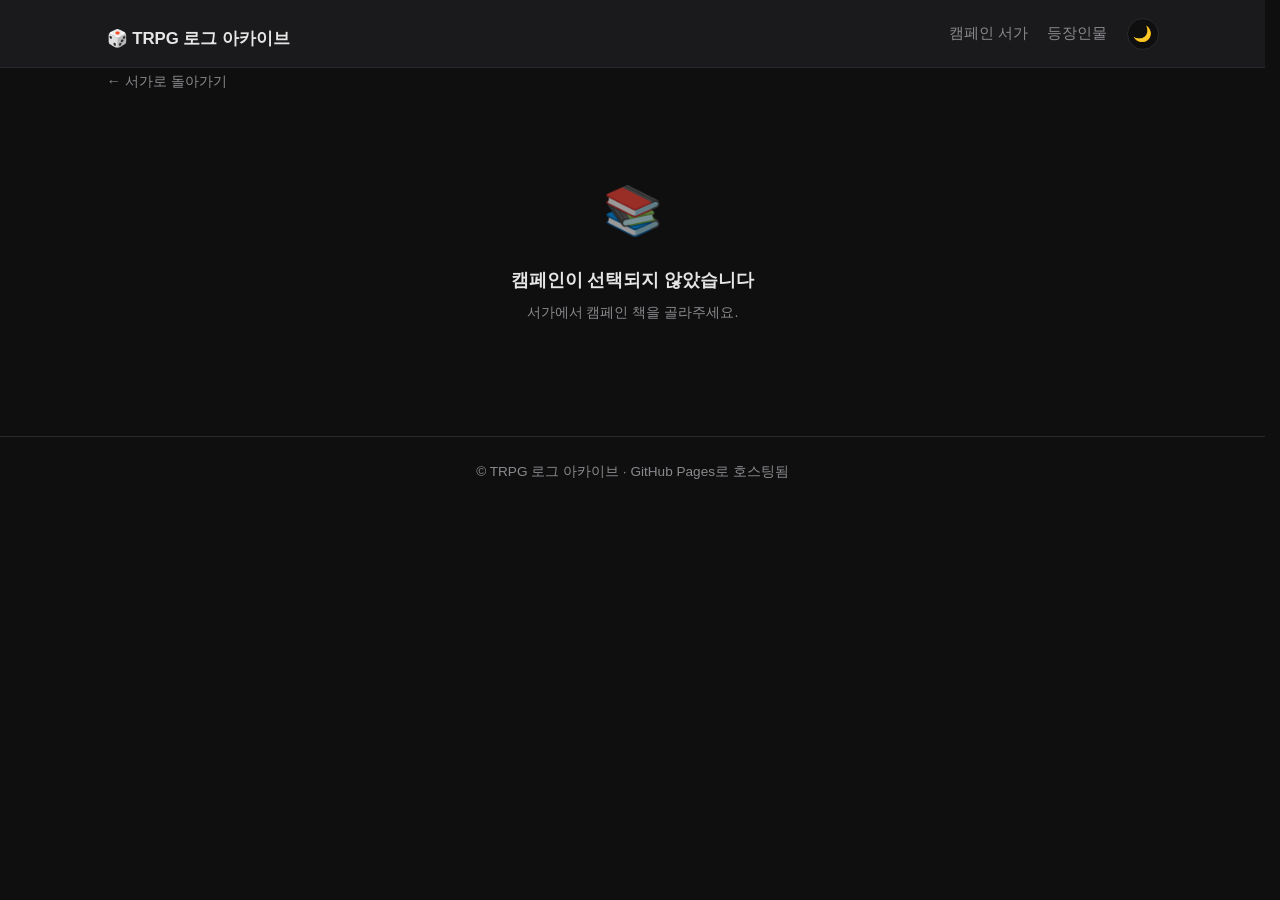
==== campaign.html @ e91fa61a "최초 커밋 — Log Library 프로젝트" ====
<!DOCTYPE html>
<html lang="ko">
<head>
  <meta charset="UTF-8">
  <meta name="viewport" content="width=device-width, initial-scale=1.0">
  <title>캠페인 · TRPG 로그 아카이브</title>
  <link rel="stylesheet" href="assets/css/style.css">
</head>
<body>
  <header class="site-header">
    <div class="container">
      <h1 class="site-title"><a href="index.html">🎲 TRPG 로그 아카이브</a></h1>
      <nav class="site-nav">
        <a href="index.html">캠페인 서가</a>
        <a href="characters.html">등장인물</a>
        <button id="themeToggle" class="theme-toggle" aria-label="테마 전환" title="다크/라이트 전환">
          <span class="theme-icon">🌙</span>
        </button>
      </nav>
    </div>
  </header>

  <main class="container">
    <a href="index.html" class="back-link">← 서가로 돌아가기</a>
    <section id="campaignView" class="campaign-view">
      <p class="loading">캠페인 정보를 불러오는 중...</p>
    </section>
  </main>

  <footer class="site-footer">
    <div class="container">
      <p>© TRPG 로그 아카이브 · GitHub Pages로 호스팅됨</p>
    </div>
  </footer>

  <button id="scrollTop" class="scroll-top" aria-label="맨 위로" title="맨 위로">↑</button>

  <script src="assets/js/theme.js"></script>
  <script src="assets/js/data.js"></script>
  <script src="assets/js/campaign.js"></script>
</body>
</html>
---- assets/css/style.css ----
/* ===== 기본 리셋 ===== */
* { margin: 0; padding: 0; box-sizing: border-box; }

:root {
  --bg: #0f0f10;
  --bg-card: #1a1a1c;
  --bg-card-hover: #242426;
  --text: #e6e6e6;
  --text-dim: #8a8a8e;
  --accent: #b8b8b8;
  --accent-dim: #969696;
  --border: #2a2a2c;
  --radius: 12px;
  --shadow: 0 4px 16px rgba(0, 0, 0, 0.5);
  --shadow-hover: 0 8px 24px rgba(0, 0, 0, 0.6);
}

/* 라이트 테마 */
:root[data-theme="light"] {
  --bg: #f5f5fa;
  --bg-card: #ffffff;
  --bg-card-hover: #f0f0f8;
  --text: #2a2b3d;
  --text-dim: #6a6c8a;
  --accent: #4263eb;
  --accent-dim: #3b5bdb;
  --border: #e0e0ea;
  --shadow: 0 2px 8px rgba(0, 0, 0, 0.08);
  --shadow-hover: 0 6px 20px rgba(0, 0, 0, 0.12);
}

body {
  font-family: "Pretendard", "Segoe UI", "Malgun Gothic", sans-serif;
  background: var(--bg);
  color: var(--text);
  line-height: 1.6;
  min-height: 100.01vh;
  transition: background 0.3s, color 0.3s;
}

/* 모든 페이지에서 스크롤바 공간을 항상 예약 → 페이지 간 시프트 방지.
   html에 두어 scrollingElement가 일관되게 하고 window scroll 이벤트가 정상 동작. */
html {
  overflow-y: scroll;
  scrollbar-gutter: stable;
}

.container {
  max-width: 1100px;
  margin: 0 auto;
  padding: 0 1.5rem;
}

/* ===== 헤더 ===== */
.site-header {
  background: var(--bg-card);
  border-bottom: 1px solid var(--border);
  padding: 0.5rem 0;
  position: sticky;
  top: 0;
  z-index: 100;
}

.site-header .container {
  display: flex;
  align-items: center;
  justify-content: space-between;
}

.site-title a {
  color: var(--text);
  text-decoration: none;
  font-size: 1.05rem;
  font-weight: 700;
}

.site-nav {
  display: flex;
  gap: 1.2rem;
  align-items: center;
}

.site-nav a {
  color: var(--text-dim);
  text-decoration: none;
  font-size: 0.95rem;
  transition: color 0.2s;
  position: relative;
}

.site-nav a:hover,
.site-nav a.active {
  color: var(--accent);
}

.site-nav a::after {
  content: "";
  position: absolute;
  left: 0;
  bottom: -4px;
  width: 0;
  height: 2px;
  background: var(--accent);
  transition: width 0.2s;
}

.site-nav a:hover::after,
.site-nav a.active::after {
  width: 100%;
}

/* 테마 토글 버튼 */
.theme-toggle {
  background: var(--bg);
  border: 1px solid var(--border);
  border-radius: 999px;
  width: 32px;
  height: 32px;
  font-size: 0.95rem;
  cursor: pointer;
  display: flex;
  align-items: center;
  justify-content: center;
  transition: all 0.2s;
  padding: 0;
}

.theme-toggle:hover {
  border-color: var(--accent);
  transform: rotate(15deg);
}

/* ===== 히어로 섹션 ===== */
.hero {
  padding: 2.5rem 0 1.5rem;
}

.hero h2 {
  font-size: 1.8rem;
  margin-bottom: 0.4rem;
}

.hero-sub {
  color: var(--text-dim);
  margin-bottom: 1.5rem;
}

/* ===== 통계 대시보드 ===== */
.stats-bar {
  display: grid;
  grid-template-columns: repeat(4, 1fr);
  gap: 0.8rem;
  margin-bottom: 1.5rem;
}

.stat-item {
  background: var(--bg-card);
  border: 1px solid var(--border);
  border-radius: var(--radius);
  padding: 1rem;
  text-align: center;
  transition: transform 0.2s;
}

.stat-item:hover {
  transform: translateY(-2px);
}

.stat-value {
  display: block;
  font-size: 1.5rem;
  font-weight: 700;
  color: var(--accent);
}

.stat-label {
  display: block;
  font-size: 0.8rem;
  color: var(--text-dim);
  margin-top: 0.2rem;
}

/* ===== 결과 카운트 ===== */
.result-count {
  color: var(--text-dim);
  font-size: 0.85rem;
  margin-top: 0.8rem;
  min-height: 1.2rem;
}

/* ===== 검색 박스 ===== */
.search-box {
  position: relative;
  max-width: 500px;
}

#searchInput {
  width: 100%;
  padding: 0.8rem 2.5rem 0.8rem 1rem;
  background: var(--bg-card);
  border: 1px solid var(--border);
  border-radius: var(--radius);
  color: var(--text);
  font-size: 0.95rem;
  transition: border-color 0.2s;
}

#searchInput:focus {
  outline: none;
  border-color: var(--accent);
}

.search-clear {
  position: absolute;
  right: 0.6rem;
  top: 50%;
  transform: translateY(-50%);
  background: none;
  border: none;
  color: var(--text-dim);
  font-size: 1.4rem;
  cursor: pointer;
  display: none;
}

.search-clear.visible { display: block; }

/* ===== 캠페인 필터 ===== */
.campaign-filters {
  display: flex;
  flex-wrap: wrap;
  gap: 0.5rem;
  margin-top: 1rem;
}

.campaign-tag {
  padding: 0.35rem 0.9rem;
  background: var(--bg-card);
  border: 1px solid var(--border);
  border-radius: 999px;
  color: var(--text-dim);
  font-size: 0.85rem;
  cursor: pointer;
  transition: all 0.2s;
  --tag-color: var(--accent);
}

.campaign-tag:hover {
  border-color: var(--tag-color);
  color: var(--text);
}

.campaign-tag.active {
  background: var(--tag-color);
  border-color: var(--tag-color);
  color: #1a1b26;
  font-weight: 600;
}

/* ===== 세션 카드 내 캠페인 태그 ===== */
.session-card-head {
  display: flex;
  align-items: center;
  justify-content: space-between;
  gap: 0.5rem;
  margin-bottom: 0.3rem;
}

.session-campaign {
  font-size: 0.7rem;
  padding: 0.15rem 0.6rem;
  border-radius: 999px;
  background: color-mix(in srgb, var(--tag-color) 20%, transparent);
  color: var(--tag-color);
  border: 1px solid color-mix(in srgb, var(--tag-color) 40%, transparent);
  white-space: nowrap;
}

/* ===== 세션 그리드 ===== */
.session-grid {
  display: grid;
  grid-template-columns: repeat(auto-fill, minmax(280px, 1fr));
  gap: 1.2rem;
  padding-bottom: 3rem;
}

.session-card {
  background: var(--bg-card);
  border: 1px solid var(--border);
  border-radius: var(--radius);
  padding: 1.3rem;
  text-decoration: none;
  color: var(--text);
  transition: all 0.25s ease;
  display: flex;
  flex-direction: column;
  gap: 0.5rem;
  box-shadow: var(--shadow);
  position: relative;
  overflow: hidden;
  animation: cardIn 0.4s ease backwards;
}

.session-card::before {
  content: "";
  position: absolute;
  left: 0;
  top: 0;
  bottom: 0;
  width: 3px;
  background: var(--accent);
  transform: scaleY(0);
  transform-origin: top;
  transition: transform 0.25s ease;
}

.session-card:hover {
  background: var(--bg-card-hover);
  border-color: var(--accent-dim);
  transform: translateY(-4px);
  box-shadow: var(--shadow-hover);
}

.session-card:hover::before {
  transform: scaleY(1);
}

.session-card .session-num {
  color: var(--accent);
  font-size: 0.85rem;
  font-weight: 600;
  letter-spacing: 0.03em;
}

.session-card .session-title {
  font-size: 1.1rem;
  font-weight: 600;
}

.session-card .session-summary {
  color: var(--text-dim);
  font-size: 0.9rem;
  display: -webkit-box;
  -webkit-line-clamp: 2;
  -webkit-box-orient: vertical;
  overflow: hidden;
}

.session-card-foot {
  display: flex;
  align-items: center;
  justify-content: space-between;
  margin-top: auto;
  padding-top: 0.5rem;
}

.session-card .session-date {
  color: var(--text-dim);
  font-size: 0.85rem;
}

.session-card .session-go {
  color: var(--accent);
  font-size: 0.85rem;
  font-weight: 600;
  opacity: 0;
  transform: translateX(-8px);
  transition: all 0.25s ease;
}

.session-card:hover .session-go {
  opacity: 1;
  transform: translateX(0);
}

/* 카드 등장 애니메이션 */
@keyframes cardIn {
  from {
    opacity: 0;
    transform: translateY(12px);
  }
  to {
    opacity: 1;
    transform: translateY(0);
  }
}

/* ===== 캐릭터 그리드 ===== */
.character-grid {
  display: grid;
  grid-template-columns: repeat(auto-fill, minmax(300px, 1fr));
  gap: 1.2rem;
  padding-bottom: 3rem;
}

.character-card {
  background: var(--bg-card);
  border: 1px solid var(--border);
  border-radius: var(--radius);
  padding: 1.5rem;
  transition: all 0.25s ease;
  text-decoration: none;
  color: var(--text);
  display: block;
  box-shadow: var(--shadow);
  animation: cardIn 0.4s ease backwards;
}

.character-card:hover {
  background: var(--bg-card-hover);
  border-color: var(--accent-dim);
  transform: translateY(-4px);
  box-shadow: var(--shadow-hover);
}

.char-card-head {
  display: flex;
  align-items: center;
  gap: 0.9rem;
  margin-bottom: 0.8rem;
}

.char-avatar {
  width: 48px;
  height: 48px;
  border-radius: 50%;
  background: var(--avatar-color, var(--accent));
  color: #fff;
  display: flex;
  align-items: center;
  justify-content: center;
  font-size: 1.3rem;
  font-weight: 700;
  flex-shrink: 0;
  box-shadow: 0 0 0 3px color-mix(in srgb, var(--avatar-color, var(--accent)) 30%, transparent);
}

.char-card-info {
  flex: 1;
}

.character-card .char-name {
  font-size: 1.2rem;
  font-weight: 700;
  color: var(--accent);
  margin-bottom: 0.1rem;
}

.character-card .char-role {
  color: var(--text-dim);
  font-size: 0.85rem;
}

.character-card .char-section {
  margin-top: 0.8rem;
}

.character-card .char-section h4 {
  font-size: 0.8rem;
  color: var(--text-dim);
  text-transform: uppercase;
  letter-spacing: 0.05em;
  margin-bottom: 0.3rem;
}

.character-card .char-section p {
  font-size: 0.9rem;
  color: var(--text);
}

.character-card .char-more {
  margin-top: 0.8rem;
  color: var(--accent);
  font-size: 0.85rem;
  font-weight: 600;
}

.character-card:hover .char-more {
  color: var(--text);
}

/* ===== 캐릭터 상세 페이지 ===== */
.character-detail {
  padding: 1.5rem 0 3rem;
}

.character-detail-card {
  background: var(--bg-card);
  border: 1px solid var(--border);
  border-radius: var(--radius);
  padding: 2rem;
}

.char-detail-header {
  display: flex;
  align-items: center;
  gap: 1.2rem;
  border-bottom: 1px solid var(--border);
  padding-bottom: 1rem;
  margin-bottom: 1.5rem;
}

.char-detail-avatar {
  width: 64px;
  height: 64px;
  border-radius: 50%;
  background: var(--avatar-color, var(--accent));
  color: #fff;
  display: flex;
  align-items: center;
  justify-content: center;
  font-size: 1.8rem;
  font-weight: 700;
  flex-shrink: 0;
  box-shadow: 0 0 0 4px color-mix(in srgb, var(--avatar-color, var(--accent)) 25%, transparent);
}

.char-detail-name {
  font-size: 1.8rem;
  color: var(--accent);
  margin-bottom: 0.3rem;
}

.char-detail-role {
  color: var(--text-dim);
  font-size: 0.95rem;
}

.char-detail-section {
  margin-bottom: 1.8rem;
}

.char-detail-section h3 {
  font-size: 0.85rem;
  color: var(--text-dim);
  text-transform: uppercase;
  letter-spacing: 0.05em;
  margin-bottom: 0.5rem;
}

.char-detail-section p {
  font-size: 1rem;
  line-height: 1.8;
  color: var(--text);
}

.related-sessions {
  display: flex;
  flex-direction: column;
  gap: 0.5rem;
}

.related-session {
  display: inline-block;
  padding: 0.6rem 1rem;
  background: var(--bg);
  border: 1px solid var(--border);
  border-radius: 8px;
  color: var(--text);
  text-decoration: none;
  font-size: 0.9rem;
  transition: all 0.2s;
}

a.related-session:hover {
  border-color: var(--accent);
  color: var(--accent);
}

/* ===== 로그 뷰어 페이지 ===== */
.log-viewer {
  padding: 2rem 0;
}

.log-viewer iframe {
  width: 100%;
  min-height: 80vh;
  border: 1px solid var(--border);
  border-radius: var(--radius);
  background: #fff;
}

.back-link {
  display: inline-block;
  margin-bottom: 1rem;
  color: var(--text-dim);
  text-decoration: none;
  font-size: 0.9rem;
}

.back-link:hover { color: var(--accent); }

/* ===== 푸터 ===== */
.site-footer {
  border-top: 1px solid var(--border);
  padding: 1.5rem 0;
  margin-top: auto;
}

.site-footer p {
  color: var(--text-dim);
  font-size: 0.85rem;
  text-align: center;
}

/* ===== 유틸 ===== */
.loading {
  color: var(--text-dim);
  grid-column: 1 / -1;
  text-align: center;
  padding: 2rem;
}

.empty {
  color: var(--text-dim);
  grid-column: 1 / -1;
  text-align: center;
  padding: 3rem;
}

.empty-state {
  grid-column: 1 / -1;
  text-align: center;
  padding: 4rem 2rem;
}

.empty-icon {
  font-size: 3rem;
  margin-bottom: 1rem;
  opacity: 0.6;
}

.empty-title {
  font-size: 1.1rem;
  font-weight: 600;
  color: var(--text);
  margin-bottom: 0.4rem;
}

.empty-desc {
  color: var(--text-dim);
  font-size: 0.9rem;
}

/* ===== 스크롤 탑 버튼 ===== */
.scroll-top {
  position: fixed;
  right: 1.5rem;
  bottom: 1.5rem;
  width: 44px;
  height: 44px;
  border-radius: 50%;
  background: var(--accent);
  color: #fff;
  border: none;
  font-size: 1.3rem;
  cursor: pointer;
  box-shadow: var(--shadow-hover);
  opacity: 0;
  visibility: hidden;
  transform: translateY(20px);
  transition: all 0.25s ease;
  z-index: 90;
}

.scroll-top.visible {
  opacity: 1;
  visibility: visible;
  transform: translateY(0);
}

.scroll-top:hover {
  background: var(--accent-dim);
  transform: translateY(-2px);
}

/* ===== 반응형 ===== */
@media (max-width: 600px) {
  .site-header .container { flex-direction: column; gap: 0.8rem; }
  .hero h2 { font-size: 1.4rem; }
  .session-grid { grid-template-columns: 1fr; }
  .character-grid { grid-template-columns: 1fr; }
  .stats-bar { grid-template-columns: repeat(2, 1fr); }
}

/* ============================================
   새 구조: 북 선반 · 캠페인 북 · 로그 열람
   ============================================ */

/* ===== 북 선반 (index.html) ===== */
.bookshelf {
  display: grid;
  grid-template-columns: repeat(auto-fill, minmax(220px, 1fr));
  gap: 1.5rem;
  padding-bottom: 3rem;
}

.book {
  text-decoration: none;
  color: var(--text);
  display: flex;
  flex-direction: column;
  animation: cardIn 0.4s ease backwards;
}

.book-cover {
  position: relative;
  height: 200px;
  border-radius: 6px 10px 10px 6px;
  background: linear-gradient(125deg, color-mix(in srgb, var(--book-color) 85%, black), color-mix(in srgb, var(--book-color) 60%, black));
  box-shadow: var(--shadow-hover);
  transition: all 0.3s ease;
  overflow: hidden;
  display: flex;
  align-items: center;
  justify-content: center;
}

.book:hover .book-cover {
  transform: translateY(-6px) rotateY(-4deg);
  box-shadow: -6px 14px 30px rgba(0, 0, 0, 0.4);
}

.book-spine {
  position: absolute;
  left: 0;
  top: 0;
  bottom: 0;
  width: 6px;
  background: linear-gradient(90deg, rgba(0,0,0,0.4), rgba(0,0,0,0));
  border-radius: 6px 0 0 6px;
}

.book-label {
  padding: 1.2rem;
  text-align: center;
  position: relative;
  z-index: 1;
}

.book-label::before {
  content: "";
  position: absolute;
  inset: 0.6rem;
  border: 1px solid rgba(255, 255, 255, 0.35);
  border-radius: 4px;
  pointer-events: none;
}

.book-title {
  font-size: 1.1rem;
  font-weight: 700;
  color: #fff;
  text-shadow: 0 1px 3px rgba(0, 0, 0, 0.4);
  line-height: 1.4;
  position: relative;
  z-index: 1;
}

.book-meta {
  padding: 0.8rem 0.2rem 0;
}

.book-desc {
  color: var(--text-dim);
  font-size: 0.85rem;
  margin-bottom: 0.4rem;
  display: -webkit-box;
  -webkit-line-clamp: 2;
  -webkit-box-orient: vertical;
  overflow: hidden;
  min-height: 2.6rem;
}

.book-info {
  display: flex;
  gap: 1rem;
  font-size: 0.8rem;
  color: var(--text-dim);
}

/* ===== 캠페인 북 페이지 (campaign.html) ===== */
.campaign-view {
  padding-bottom: 3rem;
}

.campaign-header {
  background: var(--bg-card);
  border: 1px solid var(--border);
  border-left: 4px solid var(--book-color);
  border-radius: var(--radius);
  padding: 1.8rem 1.6rem;
  margin-bottom: 2rem;
  box-shadow: var(--shadow);
}

.campaign-header-label {
  color: var(--book-color);
  font-size: 0.8rem;
  font-weight: 600;
  text-transform: uppercase;
  letter-spacing: 0.08em;
  margin-bottom: 0.3rem;
}

.campaign-header-title {
  font-size: 1.6rem;
  margin-bottom: 0.4rem;
}

.campaign-header-desc {
  color: var(--text-dim);
  margin-bottom: 0.8rem;
}

.campaign-header-stats {
  display: flex;
  gap: 1.2rem;
  color: var(--text-dim);
  font-size: 0.85rem;
}

.chapter-list-heading {
  font-size: 0.9rem;
  color: var(--text-dim);
  text-transform: uppercase;
  letter-spacing: 0.06em;
  margin-bottom: 0.8rem;
}

.chapter-list {
  display: flex;
  flex-direction: column;
  gap: 0.6rem;
}

.chapter-item {
  display: flex;
  gap: 1rem;
  align-items: center;
  background: var(--bg-card);
  border: 1px solid var(--border);
  border-left: 3px solid transparent;
  border-radius: var(--radius);
  padding: 1rem 1.2rem;
  text-decoration: none;
  color: var(--text);
  transition: all 0.2s ease;
  animation: cardIn 0.4s ease backwards;
}

.chapter-item:hover {
  background: var(--bg-card-hover);
  border-left-color: var(--book-color);
  transform: translateX(4px);
}

.chapter-left {
  flex-shrink: 0;
  width: 38px;
  height: 38px;
  border-radius: 50%;
  background: color-mix(in srgb, var(--book-color) 18%, transparent);
  color: var(--book-color);
  display: flex;
  align-items: center;
  justify-content: center;
  font-weight: 700;
  font-size: 0.9rem;
}

.chapter-body {
  flex: 1;
  display: flex;
  flex-direction: column;
  gap: 0.2rem;
  min-width: 0;
}

.chapter-title {
  font-weight: 600;
  font-size: 1rem;
}

.chapter-summary {
  color: var(--text-dim);
  font-size: 0.85rem;
  display: -webkit-box;
  -webkit-line-clamp: 1;
  -webkit-box-orient: vertical;
  overflow: hidden;
}

.chapter-right {
  display: flex;
  flex-direction: column;
  align-items: flex-end;
  gap: 0.3rem;
  flex-shrink: 0;
}

.chapter-date {
  color: var(--text-dim);
  font-size: 0.8rem;
}

.chapter-go {
  color: var(--accent);
  font-weight: 700;
  opacity: 0;
  transform: translateX(-8px);
  transition: all 0.25s ease;
}

.chapter-item:hover .chapter-go {
  opacity: 1;
  transform: translateX(0);
}

/* ===== 로그 열람 페이지 (log.html) ===== */
/* 로그 열람 페이지는 사이트 헤더를 제거하고 상단 바를 캠페인 정보로 대체 */
.log-body {
  padding-top: 0;
}

/* ===== 상단 바 (캠페인 정보 + 제목 + 이전/날짜/다음) ===== */
.log-header-bar {
  position: sticky;
  top: 0;
  z-index: 100;
  background: var(--bg-card);
  border-bottom: 1px solid var(--border);
  box-shadow: var(--shadow);
}

.log-bar-top {
  display: flex;
  align-items: center;
  gap: 0.8rem;
  padding: 0.45rem 1rem;
  border-bottom: 1px solid var(--border);
  background: color-mix(in srgb, var(--book-color) 10%, transparent);
}

.log-back {
  color: var(--text-dim);
  text-decoration: none;
  font-size: 0.82rem;
  white-space: nowrap;
}

.log-back:hover { color: var(--book-color); }

.log-crumb {
  font-size: 0.78rem;
  font-weight: 600;
  color: var(--book-color);
  flex: 1;
  min-width: 0;
  white-space: nowrap;
  overflow: hidden;
  text-overflow: ellipsis;
}

.log-theme-toggle {
  margin-left: auto;
  width: 30px;
  height: 30px;
  font-size: 0.9rem;
}

.log-bar-main {
  display: flex;
  align-items: center;
  justify-content: space-between;
  gap: 0.8rem;
  padding: 0.55rem 1rem;
}

.log-title-top {
  font-size: 1.1rem;
  font-weight: 700;
  margin: 0;
  white-space: nowrap;
  overflow: hidden;
  text-overflow: ellipsis;
  flex: 1;
  min-width: 0;
}

.log-nav-row {
  display: flex;
  align-items: center;
  gap: 0.5rem;
  flex-shrink: 0;
}

.log-nav-btn {
  padding: 0.4rem 0.8rem;
  background: var(--bg);
  border: 1px solid var(--border);
  border-radius: 8px;
  color: var(--text);
  text-decoration: none;
  font-size: 0.85rem;
  transition: all 0.2s;
  white-space: nowrap;
}

a.log-nav-btn:hover {
  border-color: var(--accent);
  color: var(--accent);
}

.log-nav-btn.disabled {
  opacity: 0.35;
  pointer-events: none;
}

.log-date-pill {
  color: var(--text-dim);
  font-size: 0.82rem;
  white-space: nowrap;
}

.log-empty-bar {
  display: flex;
  align-items: center;
  gap: 0.8rem;
  padding: 0.7rem 1rem;
}

.log-empty-text {
  color: var(--text-dim);
  font-size: 0.9rem;
}

/* ===== 레이아웃 (사이드바 + 본문) ===== */
.log-layout {
  max-width: 1600px;
  margin: 0 auto;
  padding: 1rem 1.5rem 3rem;
  display: grid;
  grid-template-columns: 210px 1fr;
  gap: 1.5rem;
  min-height: calc(100vh - 80px);
}

.log-sidebar {
  position: sticky;
  top: 90px;
  align-self: start;
  background: var(--bg-card);
  border: 1px solid var(--border);
  border-radius: var(--radius);
  overflow: hidden;
  max-height: calc(100vh - 110px);
  display: flex;
  flex-direction: column;
}

.sidebar-head {
  padding: 0.8rem 0.9rem;
  border-bottom: 1px solid var(--border);
  background: color-mix(in srgb, var(--book-color) 12%, transparent);
}

.sidebar-back {
  display: inline-block;
  color: var(--text-dim);
  text-decoration: none;
  font-size: 0.78rem;
  margin-bottom: 0.3rem;
}

.sidebar-back:hover { color: var(--book-color); }

.sidebar-book-title {
  font-weight: 700;
  font-size: 0.88rem;
  color: var(--text);
  white-space: nowrap;
  overflow: hidden;
  text-overflow: ellipsis;
}

.sidebar-nav {
  flex: 1;
  overflow-y: auto;
  padding: 0.4rem;
}

.sidebar-item {
  display: flex;
  gap: 0.55rem;
  align-items: center;
  padding: 0.6rem 0.7rem;
  border-radius: 8px;
  text-decoration: none;
  color: var(--text-dim);
  transition: all 0.2s;
  border-left: 2px solid transparent;
}

.sidebar-item:hover {
  background: var(--bg);
  color: var(--text);
}

.sidebar-item.active {
  background: color-mix(in srgb, var(--book-color) 18%, transparent);
  color: var(--text);
  border-left-color: var(--book-color);
}

.sidebar-num {
  flex-shrink: 0;
  font-size: 0.8rem;
  font-weight: 700;
  color: var(--text-dim);
  font-variant-numeric: tabular-nums;
}

.sidebar-item.active .sidebar-num {
  color: var(--book-color);
}

.sidebar-text {
  display: flex;
  flex-direction: column;
  min-width: 0;
}

.sidebar-title {
  font-size: 0.8rem;
  font-weight: 500;
  white-space: nowrap;
  overflow: hidden;
  text-overflow: ellipsis;
}

.sidebar-date {
  font-size: 0.68rem;
  color: var(--text-dim);
}

.sidebar-item.active .sidebar-date { color: var(--text-dim); }

.sidebar-foot {
  padding: 0.4rem;
  border-top: 1px solid var(--border);
}

.sidebar-foot-link {
  display: block;
  text-align: center;
  color: var(--text-dim);
  text-decoration: none;
  font-size: 0.8rem;
  padding: 0.4rem;
}

.sidebar-foot-link:hover { color: var(--accent); }

/* 로그 본문 영역 */
.log-main {
  min-width: 0;
  display: flex;
  flex-direction: column;
  gap: 0.7rem;
}

.log-frame-wrap {
  flex: 1;
  background: var(--bg-card);
  border: 1px solid var(--border);
  border-radius: var(--radius);
  overflow: hidden;
  box-shadow: var(--shadow);
  position: relative;
}

.log-frame-wrap iframe {
  width: 100%;
  height: 85vh;
  border: none;
  background: #fff;
  display: block;
  overflow-y: auto;
}

/* iframe 내부 스크롤바 - 호스트 테마와 어울리도록 */
.log-frame-wrap iframe::-webkit-scrollbar {
  width: 10px;
}
.log-frame-wrap iframe::-webkit-scrollbar-track {
  background: var(--bg);
}
.log-frame-wrap iframe::-webkit-scrollbar-thumb {
  background: var(--text-dim);
  border-radius: 5px;
}

.log-footer {
  margin-top: 0;
}

/* ===== 위로가기/아래로가기 FAB (iframe 내부 스크롤용) ===== */
.scroll-fab {
  position: fixed;
  right: 1.5rem;
  width: 42px;
  height: 42px;
  border-radius: 50%;
  background: var(--accent);
  color: #fff;
  border: none;
  font-size: 1.2rem;
  cursor: pointer;
  box-shadow: var(--shadow-hover);
  opacity: 0;
  visibility: hidden;
  transform: translateY(20px);
  transition: all 0.25s ease;
  z-index: 90;
  display: flex;
  align-items: center;
  justify-content: center;
}

.scroll-fab.visible {
  opacity: 1;
  visibility: visible;
  transform: translateY(0);
}

.scroll-fab:hover {
  background: var(--accent-dim);
}

.scroll-up {
  bottom: 4.5rem;
}

.scroll-down {
  bottom: 1.5rem;
}

/* ===== 로그 열람 반응형 ===== */
@media (max-width: 900px) {
  .log-layout {
    grid-template-columns: 1fr;
    padding-top: 0.5rem;
  }
  .log-sidebar {
    position: static;
    max-height: 240px;
    order: 2;
  }
  .log-main { order: 1; }
  .log-bar-main { flex-wrap: wrap; }
  .log-title-top { flex: 1 1 100%; order: -1; margin-bottom: 0.3rem; }
}

@media (max-width: 600px) {
  .bookshelf { grid-template-columns: repeat(auto-fill, minmax(160px, 1fr)); gap: 1rem; }
  .book-cover { height: 160px; }
  .chapter-item { flex-direction: column; align-items: flex-start; }
  .chapter-right { flex-direction: row; align-items: center; }
  .chapter-go { opacity: 1; transform: none; }
}
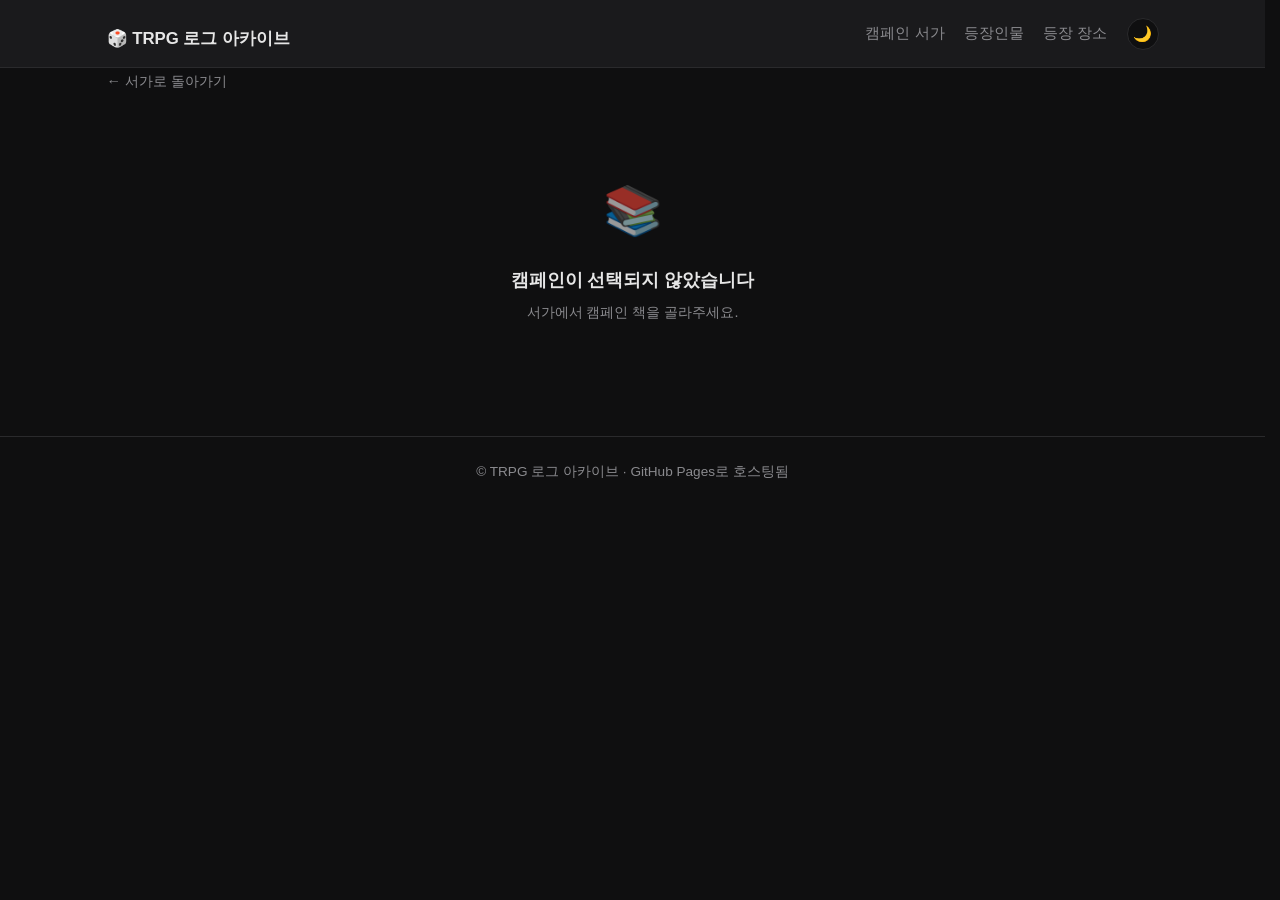
==== commit b70aa0b1: "feat: 등장 장소 페이지 추가 (목록 + 상세) - data.js: LOCATIONS 데이터 구조 + findLocation/getLocationsByType 헬퍼 추가 - l" ====
--- a/campaign.html
+++ b/campaign.html
@@ -13,6 +13,7 @@
       <nav class="site-nav">
         <a href="index.html">캠페인 서가</a>
         <a href="characters.html">등장인물</a>
+        <a href="locations.html">등장 장소</a>
         <button id="themeToggle" class="theme-toggle" aria-label="테마 전환" title="다크/라이트 전환">
           <span class="theme-icon">🌙</span>
         </button>
--- a/assets/css/style.css
+++ b/assets/css/style.css
@@ -385,6 +385,33 @@
   }
 }
 
+/* ===== 캐릭터 섹션 헤더 (PC / NPC 분류) ===== */
+.char-section-heading {
+  font-size: 1rem;
+  font-weight: 700;
+  color: var(--text);
+  margin: 2rem 0 1rem;
+  padding-bottom: 0.5rem;
+  border-bottom: 1px solid var(--border);
+  display: flex;
+  align-items: center;
+  gap: 0.6rem;
+}
+
+.char-section-heading:first-child {
+  margin-top: 0;
+}
+
+.char-section-count {
+  font-size: 0.75rem;
+  font-weight: 600;
+  color: var(--text-dim);
+  background: var(--bg-card);
+  border: 1px solid var(--border);
+  border-radius: 999px;
+  padding: 0.1rem 0.55rem;
+}
+
 /* ===== 캐릭터 그리드 ===== */
 .character-grid {
   display: grid;
@@ -433,7 +460,32 @@
   font-weight: 700;
   flex-shrink: 0;
   box-shadow: 0 0 0 3px color-mix(in srgb, var(--avatar-color, var(--accent)) 30%, transparent);
-}
+  overflow: hidden;
+  position: relative;
+}
+
+/* portrait 이미지가 있을 때 아바타를 이미지로 채움 */
+.char-avatar-img {
+  position: absolute;
+  inset: 0;
+  width: 100%;
+  height: 100%;
+  object-fit: cover;
+  border-radius: 50%;
+  display: block;
+}
+
+/* portrait 로드 실패 시 이니셜 폴백이 보이도록 img를 숨김 */
+.char-avatar-initial {
+  position: relative;
+  z-index: 0;
+}
+
+/*
+ * 이미지 로드 실패(onerror) 시 .char-avatar-fallback이 붙으면
+ * img는 숨겨지고, 배경색+이니셜이(없으므로 빈 원형) 표시된다.
+ * 단, 이니셜 폴백을 원하면 JS에서 fallback 텍스트를 주입해야 함.
+ */
 
 .char-card-info {
   flex: 1;
@@ -479,6 +531,169 @@
   color: var(--text);
 }
 
+/* ===== 등장 장소 목록 페이지 ===== */
+.loc-section-heading {
+  font-size: 1rem;
+  font-weight: 700;
+  color: var(--text);
+  margin: 2rem 0 1rem;
+  padding-bottom: 0.5rem;
+  border-bottom: 1px solid var(--border);
+  display: flex;
+  align-items: center;
+  gap: 0.6rem;
+}
+
+.loc-section-heading:first-child {
+  margin-top: 0;
+}
+
+.loc-section-count {
+  font-size: 0.75rem;
+  font-weight: 600;
+  color: var(--text-dim);
+  background: var(--bg-card);
+  border: 1px solid var(--border);
+  border-radius: 999px;
+  padding: 0.1rem 0.55rem;
+}
+
+.location-grid {
+  display: grid;
+  grid-template-columns: repeat(auto-fill, minmax(280px, 1fr));
+  gap: 1.2rem;
+  padding-bottom: 3rem;
+}
+
+.location-card {
+  background: var(--bg-card);
+  border: 1px solid var(--border);
+  border-radius: var(--radius);
+  overflow: hidden;
+  text-decoration: none;
+  color: var(--text);
+  transition: all 0.25s ease;
+  box-shadow: var(--shadow);
+  display: block;
+  animation: cardIn 0.4s ease backwards;
+}
+
+.location-card:hover {
+  border-color: var(--accent-dim);
+  transform: translateY(-4px);
+  box-shadow: var(--shadow-hover);
+}
+
+.location-card-image {
+  width: 100%;
+  height: 180px;
+  overflow: hidden;
+  background: var(--bg);
+  position: relative;
+}
+
+.location-card-image img {
+  width: 100%;
+  height: 100%;
+  object-fit: cover;
+  display: block;
+  transition: transform 0.3s ease;
+}
+
+.location-card:hover .location-card-image img {
+  transform: scale(1.05);
+}
+
+.location-card-body {
+  padding: 1rem 1.2rem 1.3rem;
+}
+
+.location-card-head {
+  display: flex;
+  align-items: center;
+  margin-bottom: 0.4rem;
+}
+
+.location-type {
+  font-size: 0.7rem;
+  padding: 0.15rem 0.6rem;
+  border-radius: 999px;
+  background: color-mix(in srgb, var(--accent) 15%, transparent);
+  color: var(--accent);
+  border: 1px solid color-mix(in srgb, var(--accent) 30%, transparent);
+  white-space: nowrap;
+}
+
+.location-card-name {
+  font-size: 1.1rem;
+  font-weight: 700;
+  color: var(--text);
+  margin-bottom: 0.3rem;
+}
+
+.location-card-desc {
+  font-size: 0.88rem;
+  color: var(--text-dim);
+  display: -webkit-box;
+  -webkit-line-clamp: 2;
+  -webkit-box-orient: vertical;
+  overflow: hidden;
+}
+
+/* ===== 등장 장소 상세 페이지 ===== */
+.location-detail {
+  padding: 1.5rem 0 3rem;
+}
+
+.location-detail-card {
+  background: var(--bg-card);
+  border: 1px solid var(--border);
+  border-radius: var(--radius);
+  overflow: hidden;
+}
+
+/* 상단 큰 배경 이미지 */
+.loc-detail-hero {
+  width: 100%;
+  max-height: 420px;
+  overflow: hidden;
+  background: var(--bg);
+}
+
+.loc-detail-hero img {
+  width: 100%;
+  height: 100%;
+  max-height: 420px;
+  object-fit: cover;
+  display: block;
+}
+
+.loc-detail-header {
+  padding: 1.5rem 2rem 1rem;
+  border-bottom: 1px solid var(--border);
+}
+
+.loc-detail-name {
+  font-size: 1.8rem;
+  color: var(--accent);
+  margin-bottom: 0.3rem;
+}
+
+.loc-detail-type {
+  display: inline-block;
+  font-size: 0.75rem;
+  padding: 0.2rem 0.7rem;
+  border-radius: 999px;
+  background: color-mix(in srgb, var(--accent) 15%, transparent);
+  color: var(--accent);
+  border: 1px solid color-mix(in srgb, var(--accent) 30%, transparent);
+}
+
+/* 상세 페이지 내부 섹션은 캐릭터 상세와 공유 (.char-detail-section 재사용) */
+.location-detail-card .char-detail-section {
+  padding: 0 2rem;
+}
+
 /* ===== 캐릭터 상세 페이지 ===== */
 .character-detail {
   padding: 1.5rem 0 3rem;
@@ -494,25 +709,65 @@
 .char-detail-header {
   display: flex;
   align-items: center;
-  gap: 1.2rem;
+  gap: 1.5rem;
   border-bottom: 1px solid var(--border);
   padding-bottom: 1rem;
   margin-bottom: 1.5rem;
 }
 
+/* standing 이미지 영역 (반신/전신) */
+.char-detail-standing {
+  flex-shrink: 0;
+  width: 260px;
+  border-radius: var(--radius);
+  overflow: hidden;
+  background: var(--bg);
+  border: 1px solid var(--border);
+  box-shadow: var(--shadow);
+  align-self: stretch;
+  /* standing은 헤더 우측에 배치 */
+  order: 99;
+  margin-left: auto;
+}
+
+.char-detail-standing img {
+  width: 100%;
+  height: 100%;
+  object-fit: cover;
+  display: block;
+}
+
+.char-detail-header-info {
+  flex: 1;
+  min-width: 0;
+}
+
 .char-detail-avatar {
-  width: 64px;
-  height: 64px;
+  width: 96px;
+  height: 96px;
   border-radius: 50%;
   background: var(--avatar-color, var(--accent));
   color: #fff;
   display: flex;
   align-items: center;
   justify-content: center;
-  font-size: 1.8rem;
+  font-size: 2rem;
   font-weight: 700;
   flex-shrink: 0;
   box-shadow: 0 0 0 4px color-mix(in srgb, var(--avatar-color, var(--accent)) 25%, transparent);
+  overflow: hidden;
+  position: relative;
+}
+
+/* 상세 페이지 portrait 이미지 (이니셜 위에 덮어 씌움, 실패 시 폴백) */
+.char-detail-avatar-img {
+  position: absolute;
+  inset: 0;
+  width: 100%;
+  height: 100%;
+  object-fit: cover;
+  border-radius: 50%;
+  display: block;
 }
 
 .char-detail-name {
@@ -547,9 +802,10 @@
 .related-sessions {
   display: flex;
   flex-direction: column;
-  gap: 0.5rem;
-}
-
+  gap: 0.7rem;
+}
+
+/* 기존 단순 텍스트 링크형 (폴백용 - 세션을 못 찾았을 때) */
 .related-session {
   display: inline-block;
   padding: 0.6rem 1rem;
@@ -565,6 +821,77 @@
 a.related-session:hover {
   border-color: var(--accent);
   color: var(--accent);
+}
+
+/* 개선된 관련 세션 카드 */
+.related-session-card {
+  display: block;
+  padding: 0.9rem 1rem;
+  background: var(--bg);
+  border: 1px solid var(--border);
+  border-left: 3px solid var(--tag-color, var(--accent));
+  border-radius: 8px;
+  text-decoration: none;
+  color: var(--text);
+  transition: all 0.2s;
+}
+
+a.related-session-card:hover {
+  border-color: var(--tag-color, var(--accent));
+  border-left-color: var(--tag-color, var(--accent));
+  background: var(--bg-card-hover);
+  transform: translateX(3px);
+}
+
+.related-session-head {
+  display: flex;
+  align-items: center;
+  gap: 0.6rem;
+  margin-bottom: 0.3rem;
+}
+
+.related-session-num {
+  font-size: 0.78rem;
+  font-weight: 600;
+  color: var(--text-dim);
+  letter-spacing: 0.03em;
+}
+
+.related-session-tag {
+  font-size: 0.7rem;
+  padding: 0.1rem 0.5rem;
+  border-radius: 999px;
+  background: color-mix(in srgb, var(--tag-color) 18%, transparent);
+  color: var(--tag-color);
+  border: 1px solid color-mix(in srgb, var(--tag-color) 35%, transparent);
+  white-space: nowrap;
+}
+
+.related-session-title {
+  font-size: 0.98rem;
+  font-weight: 600;
+  margin-bottom: 0.2rem;
+}
+
+.related-session-meta {
+  display: flex;
+  gap: 1rem;
+  margin-bottom: 0.3rem;
+}
+
+.related-session-date {
+  font-size: 0.8rem;
+  color: var(--text-dim);
+}
+
+.related-session-summary {
+  font-size: 0.85rem;
+  color: var(--text-dim);
+  line-height: 1.5;
+  display: -webkit-box;
+  -webkit-line-clamp: 2;
+  -webkit-box-orient: vertical;
+  overflow: hidden;
 }
 
 /* ===== 로그 뷰어 페이지 ===== */
@@ -680,6 +1007,7 @@
   .hero h2 { font-size: 1.4rem; }
   .session-grid { grid-template-columns: 1fr; }
   .character-grid { grid-template-columns: 1fr; }
+  .location-grid { grid-template-columns: 1fr; }
   .stats-bar { grid-template-columns: repeat(2, 1fr); }
 }
 
@@ -1203,6 +1531,67 @@
 
 .log-footer {
   margin-top: 0;
+}
+
+/* ===== 세션 요약 패널 (로그 본문 아래 토글) ===== */
+.log-summary-panel {
+  background: var(--bg-card);
+  border: 1px solid var(--border);
+  border-radius: var(--radius);
+  overflow: hidden;
+  box-shadow: var(--shadow);
+}
+
+.summary-toggle {
+  width: 100%;
+  display: flex;
+  align-items: center;
+  gap: 0.6rem;
+  padding: 0.8rem 1.2rem;
+  background: var(--bg-card);
+  border: none;
+  border-left: 3px solid var(--book-color, var(--accent));
+  color: var(--text);
+  font-size: 0.95rem;
+  font-weight: 600;
+  cursor: pointer;
+  transition: background 0.2s;
+}
+
+.summary-toggle:hover {
+  background: var(--bg-card-hover);
+}
+
+.summary-toggle-icon {
+  font-size: 0.8rem;
+  color: var(--text-dim);
+  transition: transform 0.25s ease;
+}
+
+.summary-toggle[aria-expanded="true"] .summary-toggle-icon {
+  transform: rotate(180deg);
+}
+
+.summary-content {
+  border-top: 1px solid var(--border);
+  background: var(--bg);
+  max-height: 0;
+  opacity: 0;
+  overflow: hidden;
+  transition: max-height 0.35s ease, opacity 0.3s ease;
+}
+
+.summary-content.open {
+  max-height: 70vh;
+  opacity: 1;
+}
+
+.summary-content iframe {
+  width: 100%;
+  height: 60vh;
+  border: none;
+  background: #fff;
+  display: block;
 }
 
 /* ===== 위로가기/아래로가기 FAB (iframe 내부 스크롤용) ===== */
@@ -1268,4 +1657,7 @@
   .chapter-item { flex-direction: column; align-items: flex-start; }
   .chapter-right { flex-direction: row; align-items: center; }
   .chapter-go { opacity: 1; transform: none; }
+  /* 상세 페이지 헤더: standing 이미지를 상단에 표시 */
+  .char-detail-header { flex-direction: column; align-items: center; text-align: center; }
+  .char-detail-standing { width: 200px; order: -1; margin-left: 0; align-self: center; }
 }
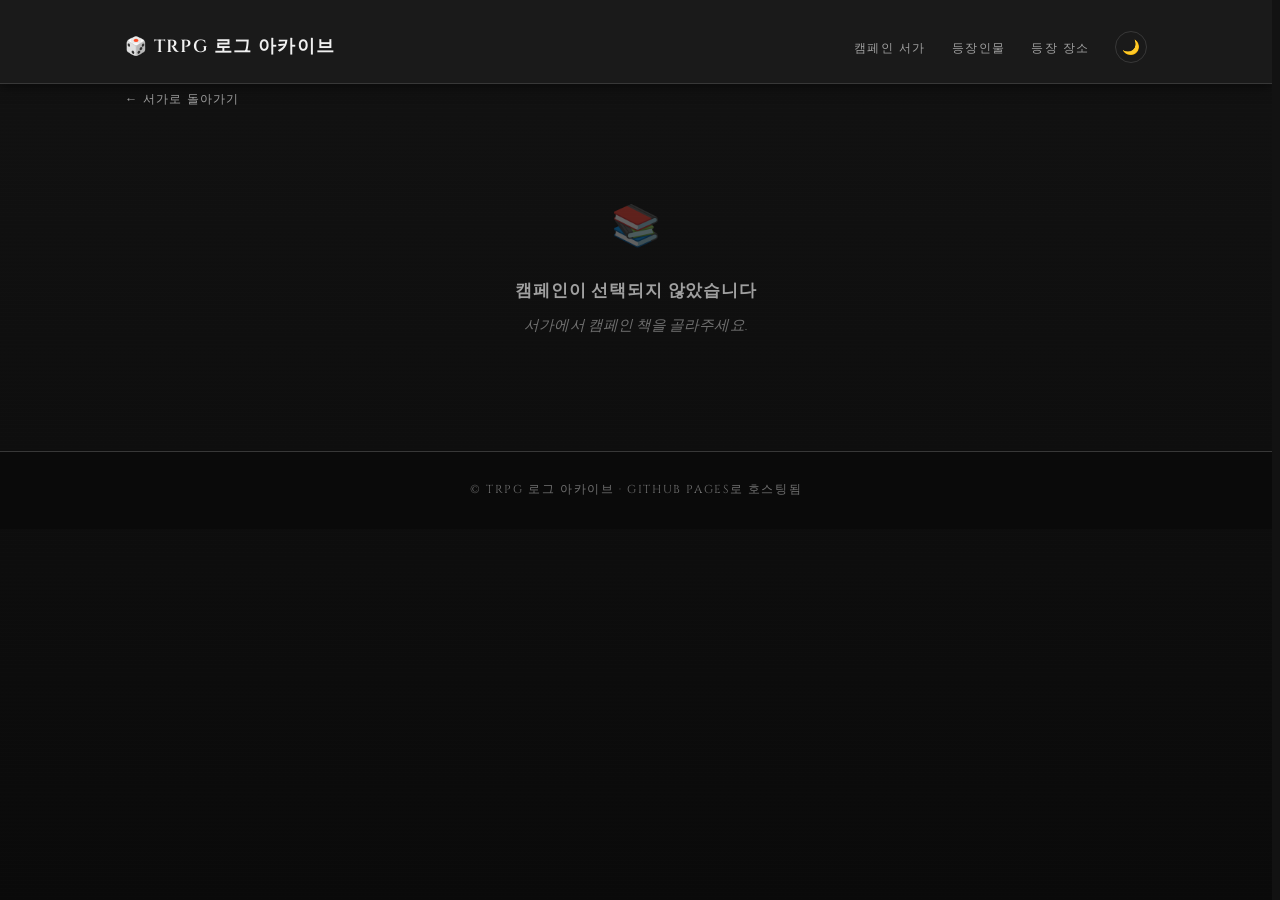
==== commit 016b0b49: "fix: 자산 캐시 무효화 + 뒤로가기 오버레이 잔류 수정 - 모든 페이지의 CSS/JS 링크에 ?v= 버전 쿼리 추가 — 배포 후 방문자가   옛 캐시 자산(애니메이션 CSS 누" ====
--- a/campaign.html
+++ b/campaign.html
@@ -1,10 +1,10 @@
-<!DOCTYPE html>
+﻿<!DOCTYPE html>
 <html lang="ko">
 <head>
   <meta charset="UTF-8">
   <meta name="viewport" content="width=device-width, initial-scale=1.0">
   <title>캠페인 · TRPG 로그 아카이브</title>
-  <link rel="stylesheet" href="assets/css/style.css">
+  <link rel="stylesheet" href="assets/css/style.css?v=20260726">
 </head>
 <body>
   <header class="site-header">
@@ -36,8 +36,8 @@
 
   <button id="scrollTop" class="scroll-top" aria-label="맨 위로" title="맨 위로">↑</button>
 
-  <script src="assets/js/theme.js"></script>
-  <script src="assets/js/data.js"></script>
-  <script src="assets/js/campaign.js"></script>
+  <script src="assets/js/theme.js?v=20260726"></script>
+  <script src="assets/js/data.js?v=20260726"></script>
+  <script src="assets/js/campaign.js?v=20260726"></script>
 </body>
 </html>
--- a/assets/css/style.css
+++ b/assets/css/style.css
@@ -1,1663 +1,811 @@
+/*
+ * MORGRAY ARCHIVES — 에버론 모그레이브 대학 지식 아카이브 스타일
+ *
+ * 디자인 철학: "제거 미학" — 디테일을 더하지 않고 빼서 진짜 서적처럼.
+ *   · 글로우 효과 금지. 잉크는 종이에 박히는 법.
+ *   · 기호(❖✦) 대신 CSS border + inset shadow로 만든 프레임.
+ *   · backdrop-filter 금지. solid panel + 미세 양피지 질감.
+ *   · 본문은 가주석·자간이 조절된 전통 세리프.
+ *   · 단일 잉크 색(자수정) 액센트, 과한 글로우/그라데이션 배제.
+ */
+
+/* ===== 서체 (에버론 학술서 — Cormorant Garamond 본문, Uncial Antiqua 장식) ===== */
+@import url('https://fonts.googleapis.com/css2?family=Cormorant+Garamond:ital,wght@0,400;0,500;0,600;0,700;1,400;1,500&family=Cinzel:wght@400;500;600;700&display=swap');
+
 /* ===== 기본 리셋 ===== */
 * { margin: 0; padding: 0; box-sizing: border-box; }
 
 :root {
-  --bg: #0f0f10;
-  --bg-card: #1a1a1c;
-  --bg-card-hover: #242426;
-  --text: #e6e6e6;
-  --text-dim: #8a8a8e;
-  --accent: #b8b8b8;
-  --accent-dim: #969696;
-  --border: #2a2a2c;
-  --radius: 12px;
-  --shadow: 0 4px 16px rgba(0, 0, 0, 0.5);
-  --shadow-hover: 0 8px 24px rgba(0, 0, 0, 0.6);
-}
-
-/* 라이트 테마 */
+  /* 다크(기본) — 검은색 / 짙은 회색 */
+  --bg: #121212;
+  --bg-deep: #0a0a0a;
+  --bg-card: #1a1a1a;
+  --bg-card-hover: #242424;
+  --bg-elevated: #202020;
+  --paper: #181818;           /* 본문 "양피지" — 어두운 서책 */
+  --paper-edge: #282828;
+  --text: #f0f0f0;          /* 흰색 잉크 */
+  --text-dim: #a0a0a0;
+  --text-faded: #707070;
+  --accent: #b0b0b0;         /* 중성 액센트 — 중회색 */
+  --accent-deep: #909090;
+  --accent-bright: #d0d0d0;
+  --rule: #383838;           /* 구분선 — 잉크 라인 */
+  --rule-soft: #2a2a2a;
+  --border: #303030;
+  --border-bright: #505050;
+  --gold: #909090;           /* 회색 — 금니 회색 통일 */
+  --serif: "Cormorant Garamond", "Noto Serif KR", "Pretendard", Georgia, serif;
+  --display: "Cinzel", "Noto Serif KR", serif;
+  --radius: 4px;             /* 날카로운 서적 모서리 — 둥글지 않음 */
+  --radius-sm: 2px;
+  --shadow: 0 2px 12px rgba(0, 0, 0, 0.55);
+  --shadow-deep: 0 6px 28px rgba(0, 0, 0, 0.7), inset 0 0 0 1px rgba(255, 255, 255, 0.04);
+  --ink-press: inset 0 0 0 1px rgba(255, 255, 255, 0.05); /* 잉크 눌림 — 미세 inset */
+}
+
+/* 라이트 — 흰색 / 아주 밝은 회색 */
 :root[data-theme="light"] {
-  --bg: #f5f5fa;
+  --bg: #ffffff;             /* 흰색 */
+  --bg-deep: #f2f2f2;       /* 밝은 회색 */
   --bg-card: #ffffff;
-  --bg-card-hover: #f0f0f8;
-  --text: #2a2b3d;
-  --text-dim: #6a6c8a;
-  --accent: #4263eb;
-  --accent-dim: #3b5bdb;
-  --border: #e0e0ea;
-  --shadow: 0 2px 8px rgba(0, 0, 0, 0.08);
-  --shadow-hover: 0 6px 20px rgba(0, 0, 0, 0.12);
+  --bg-card-hover: #f4f4f4;
+  --bg-elevated: #fafafa;
+  --paper: #ffffff;
+  --paper-edge: #e8e8e8;
+  --text: #1a1a1a;           /* 검은색 잉크 */
+  --text-dim: #5a5a5a;
+  --text-faded: #8a8a8a;
+  --accent: #505050;         /* 중성 액센트 — 중회색 */
+  --accent-deep: #3a3a3a;
+  --accent-bright: #6a6a6a;
+  --rule: #d0d0d0;
+  --rule-soft: #e4e4e4;
+  --border: #d8d8d8;
+  --border-bright: #b0b0b0;
+  --gold: #707070;           /* 회색 — 금니 회색 통일 */
+  --shadow: 0 2px 10px rgba(0, 0, 0, 0.08);
+  --shadow-deep: 0 6px 24px rgba(0, 0, 0, 0.12), inset 0 0 0 1px rgba(0, 0, 0, 0.05);
+  --ink-press: inset 0 0 0 1px rgba(0, 0, 0, 0.06);
 }
 
 body {
-  font-family: "Pretendard", "Segoe UI", "Malgun Gothic", sans-serif;
+  font-family: var(--serif);
   background: var(--bg);
   color: var(--text);
-  line-height: 1.6;
+  line-height: 1.75;
   min-height: 100.01vh;
-  transition: background 0.3s, color 0.3s;
-}
-
-/* 모든 페이지에서 스크롤바 공간을 항상 예약 → 페이지 간 시프트 방지.
-   html에 두어 scrollingElement가 일관되게 하고 window scroll 이벤트가 정상 동작. */
-html {
-  overflow-y: scroll;
-  scrollbar-gutter: stable;
-}
-
-.container {
-  max-width: 1100px;
-  margin: 0 auto;
-  padding: 0 1.5rem;
-}
-
-/* ===== 헤더 ===== */
+  font-size: 16px;
+  letter-spacing: 0.005em;
+  transition: background 0.45s ease, color 0.3s;
+  /* 단순 중성 배경 — 보라 라디얼 제거 */
+  background-image: linear-gradient(180deg, var(--bg) 0%, var(--bg-deep) 100%);
+  background-attachment: fixed;
+}
+
+html { overflow-y: scroll; scrollbar-gutter: stable; }
+
+::-webkit-scrollbar { width: 8px; height: 8px; }
+::-webkit-scrollbar-track { background: var(--bg-deep); }
+::-webkit-scrollbar-thumb { background: var(--rule); border-radius: 0; border: 2px solid var(--bg-deep); }
+::-webkit-scrollbar-thumb:hover { background: var(--accent-deep); }
+
+.container { max-width: 1080px; margin: 0 auto; padding: 0 1.8rem; position: relative; }
+
+/* 미세한 종이 질감 — 화면 배경에 깔리는 세로 결 */
+body::before {
+  content: ""; position: fixed; inset: 0; pointer-events: none; z-index: -1;
+  background-image:
+    repeating-linear-gradient(0deg, transparent 0 3px, rgba(255, 255, 255, 0.012) 3px 4px);
+  mix-blend-mode: overlay;
+}
+
+/* ===== 헤더 — 장정된 서책의 표지 ===== */
 .site-header {
   background: var(--bg-card);
-  border-bottom: 1px solid var(--border);
-  padding: 0.5rem 0;
-  position: sticky;
-  top: 0;
-  z-index: 100;
-}
-
-.site-header .container {
-  display: flex;
-  align-items: center;
-  justify-content: space-between;
-}
-
+  border-bottom: 1px solid var(--rule);
+  padding: 0.85rem 0;
+  position: sticky; top: 0; z-index: 100;
+  box-shadow: var(--shadow);
+}
+.site-header .container { display: flex; align-items: baseline; justify-content: space-between; }
 .site-title a {
-  color: var(--text);
-  text-decoration: none;
-  font-size: 1.05rem;
-  font-weight: 700;
-}
-
-.site-nav {
-  display: flex;
-  gap: 1.2rem;
-  align-items: center;
-}
-
+  color: var(--text); text-decoration: none;
+  font-family: var(--display);
+  font-size: 1.1rem; font-weight: 600; letter-spacing: 0.08em;
+  text-transform: uppercase;
+}
+.site-title a:hover { color: var(--accent); }
+.site-nav { display: flex; gap: 1.6rem; align-items: baseline; }
 .site-nav a {
-  color: var(--text-dim);
-  text-decoration: none;
-  font-size: 0.95rem;
-  transition: color 0.2s;
-  position: relative;
-}
-
-.site-nav a:hover,
-.site-nav a.active {
+  color: var(--text-dim); text-decoration: none;
+  font-family: var(--display); font-size: 0.78rem; font-weight: 500;
+  letter-spacing: 0.12em; text-transform: uppercase;
+  padding: 0.3rem 0;
+  border-bottom: 1px solid transparent;
+  transition: color 0.25s, border-color 0.25s;
+}
+.site-nav a:hover, .site-nav a.active { color: var(--accent); border-bottom-color: var(--accent); }
+
+.theme-toggle {
+  background: transparent; border: 1px solid var(--rule); border-radius: 999px;
+  width: 32px; height: 32px; font-size: 0.9rem; cursor: pointer;
+  display: flex; align-items: center; justify-content: center;
+  transition: border-color 0.25s, color 0.25s; padding: 0; color: var(--text-dim);
+}
+.theme-toggle:hover { border-color: var(--accent); color: var(--accent); }
+
+/* ===== 히어로 — 서적의 표지 페이지 ===== */
+.hero { padding: 3.2rem 0 1.8rem; text-align: center; }
+.hero h2 {
+  font-family: var(--display);
+  font-size: 2rem; font-weight: 600; letter-spacing: 0.06em;
   color: var(--accent);
-}
-
-.site-nav a::after {
-  content: "";
-  position: absolute;
-  left: 0;
-  bottom: -4px;
-  width: 0;
-  height: 2px;
-  background: var(--accent);
-  transition: width 0.2s;
-}
-
-.site-nav a:hover::after,
-.site-nav a.active::after {
-  width: 100%;
-}
-
-/* 테마 토글 버튼 */
-.theme-toggle {
-  background: var(--bg);
-  border: 1px solid var(--border);
-  border-radius: 999px;
-  width: 32px;
-  height: 32px;
-  font-size: 0.95rem;
-  cursor: pointer;
-  display: flex;
-  align-items: center;
-  justify-content: center;
-  transition: all 0.2s;
-  padding: 0;
-}
-
-.theme-toggle:hover {
-  border-color: var(--accent);
-  transform: rotate(15deg);
-}
-
-/* ===== 히어로 섹션 ===== */
-.hero {
-  padding: 2.5rem 0 1.5rem;
-}
-
-.hero h2 {
-  font-size: 1.8rem;
-  margin-bottom: 0.4rem;
-}
-
+  margin-bottom: 0.5rem;
+}
 .hero-sub {
-  color: var(--text-dim);
-  margin-bottom: 1.5rem;
-}
-
-/* ===== 통계 대시보드 ===== */
+  color: var(--text-dim); margin-bottom: 1.6rem;
+  font-style: italic; font-family: var(--serif); font-size: 1.05rem;
+  max-width: 560px; margin-left: auto; margin-right: auto;
+}
+
+/* 히어로 아래 디바이더 — 단선 + 짧은 양옆 선 (서적 장식규) */
+.divider-rule {
+  display: flex; align-items: center; justify-content: center; gap: 0.8rem;
+  margin: 0 auto 2.4rem; max-width: 240px;
+}
+.divider-rule::before, .divider-rule::after {
+  content: ""; flex: 1; height: 1px; background: var(--rule);
+}
+.divider-rule span { color: var(--gold); font-size: 0.55rem; letter-spacing: 0.5em; }
+
+/* ===== 통계 대시보드 — 수집된 권수 ===== */
 .stats-bar {
-  display: grid;
-  grid-template-columns: repeat(4, 1fr);
-  gap: 0.8rem;
-  margin-bottom: 1.5rem;
-}
-
+  display: grid; grid-template-columns: repeat(4, 1fr); gap: 0; margin-bottom: 2.2rem;
+  border: 1px solid var(--rule); border-radius: var(--radius);
+  background: var(--bg-card); box-shadow: var(--ink-press);
+}
 .stat-item {
-  background: var(--bg-card);
-  border: 1px solid var(--border);
-  border-radius: var(--radius);
-  padding: 1rem;
-  text-align: center;
-  transition: transform 0.2s;
-}
-
-.stat-item:hover {
-  transform: translateY(-2px);
-}
-
+  padding: 1.1rem 0.6rem; text-align: center; position: relative;
+  border-right: 1px solid var(--rule-soft);
+}
+.stat-item:last-child { border-right: 0; }
 .stat-value {
-  display: block;
-  font-size: 1.5rem;
-  font-weight: 700;
-  color: var(--accent);
-}
-
+  display: block; font-family: var(--display);
+  font-size: 1.65rem; font-weight: 600; color: var(--accent);
+  letter-spacing: 0.04em;
+}
 .stat-label {
-  display: block;
-  font-size: 0.8rem;
-  color: var(--text-dim);
-  margin-top: 0.2rem;
-}
-
-/* ===== 결과 카운트 ===== */
-.result-count {
-  color: var(--text-dim);
-  font-size: 0.85rem;
-  margin-top: 0.8rem;
-  min-height: 1.2rem;
-}
-
-/* ===== 검색 박스 ===== */
-.search-box {
-  position: relative;
-  max-width: 500px;
-}
-
+  display: block; font-family: var(--display);
+  font-size: 0.65rem; color: var(--text-dim); margin-top: 0.2rem;
+  letter-spacing: 0.18em; text-transform: uppercase;
+}
+
+/* ===== 검색/필터 (구버전 호환) ===== */
+.result-count { color: var(--text-dim); font-family: var(--serif); font-style: italic; font-size: 0.85rem; margin-top: 0.8rem; min-height: 1.2rem; }
+.search-box { position: relative; max-width: 500px; }
 #searchInput {
-  width: 100%;
-  padding: 0.8rem 2.5rem 0.8rem 1rem;
-  background: var(--bg-card);
-  border: 1px solid var(--border);
-  border-radius: var(--radius);
-  color: var(--text);
-  font-size: 0.95rem;
-  transition: border-color 0.2s;
-}
-
-#searchInput:focus {
-  outline: none;
-  border-color: var(--accent);
-}
-
-.search-clear {
-  position: absolute;
-  right: 0.6rem;
-  top: 50%;
-  transform: translateY(-50%);
-  background: none;
-  border: none;
-  color: var(--text-dim);
-  font-size: 1.4rem;
-  cursor: pointer;
-  display: none;
-}
-
+  width: 100%; padding: 0.7rem 2.5rem 0.7rem 1rem;
+  background: var(--bg); border: 1px solid var(--rule); border-radius: var(--radius);
+  color: var(--text); font-family: var(--serif); font-size: 1rem; transition: border-color 0.2s;
+}
+#searchInput:focus { outline: none; border-color: var(--accent); }
+.search-clear { position: absolute; right: 0.6rem; top: 50%; transform: translateY(-50%); background: none; border: none; color: var(--text-dim); font-size: 1.3rem; cursor: pointer; display: none; }
 .search-clear.visible { display: block; }
 
-/* ===== 캠페인 필터 ===== */
-.campaign-filters {
-  display: flex;
-  flex-wrap: wrap;
-  gap: 0.5rem;
-  margin-top: 1rem;
-}
-
+.campaign-filters { display: flex; flex-wrap: wrap; gap: 0.5rem; margin-top: 1rem; }
 .campaign-tag {
-  padding: 0.35rem 0.9rem;
-  background: var(--bg-card);
-  border: 1px solid var(--border);
-  border-radius: 999px;
-  color: var(--text-dim);
-  font-size: 0.85rem;
-  cursor: pointer;
-  transition: all 0.2s;
+  padding: 0.35rem 0.95rem; background: var(--bg); border: 1px solid var(--rule);
+  border-radius: 999px; color: var(--text-dim);
+  font-family: var(--display); font-size: 0.7rem; cursor: pointer;
+  letter-spacing: 0.08em; text-transform: uppercase; transition: all 0.2s;
   --tag-color: var(--accent);
 }
-
-.campaign-tag:hover {
-  border-color: var(--tag-color);
-  color: var(--text);
-}
-
-.campaign-tag.active {
-  background: var(--tag-color);
-  border-color: var(--tag-color);
-  color: #1a1b26;
-  font-weight: 600;
-}
-
-/* ===== 세션 카드 내 캠페인 태그 ===== */
-.session-card-head {
-  display: flex;
-  align-items: center;
-  justify-content: space-between;
-  gap: 0.5rem;
-  margin-bottom: 0.3rem;
-}
-
+.campaign-tag:hover { border-color: var(--tag-color); color: var(--text); }
+.campaign-tag.active { background: var(--tag-color); border-color: var(--tag-color); color: var(--bg-deep); font-weight: 600; }
+
+.session-card-head { display: flex; align-items: center; justify-content: space-between; gap: 0.5rem; margin-bottom: 0.3rem; }
 .session-campaign {
-  font-size: 0.7rem;
-  padding: 0.15rem 0.6rem;
-  border-radius: 999px;
-  background: color-mix(in srgb, var(--tag-color) 20%, transparent);
-  color: var(--tag-color);
-  border: 1px solid color-mix(in srgb, var(--tag-color) 40%, transparent);
-  white-space: nowrap;
-}
-
-/* ===== 세션 그리드 ===== */
-.session-grid {
-  display: grid;
-  grid-template-columns: repeat(auto-fill, minmax(280px, 1fr));
-  gap: 1.2rem;
-  padding-bottom: 3rem;
-}
-
+  font-family: var(--display); font-size: 0.62rem; padding: 0.18rem 0.6rem; border-radius: 999px;
+  background: color-mix(in srgb, var(--tag-color) 15%, transparent); color: var(--tag-color);
+  border: 1px solid color-mix(in srgb, var(--tag-color) 35%, transparent); white-space: nowrap;
+  letter-spacing: 0.1em; text-transform: uppercase;
+}
+
+.session-grid { display: grid; grid-template-columns: repeat(auto-fill, minmax(280px, 1fr)); gap: 1.2rem; padding-bottom: 3rem; }
 .session-card {
-  background: var(--bg-card);
-  border: 1px solid var(--border);
-  border-radius: var(--radius);
-  padding: 1.3rem;
-  text-decoration: none;
-  color: var(--text);
-  transition: all 0.25s ease;
-  display: flex;
-  flex-direction: column;
-  gap: 0.5rem;
-  box-shadow: var(--shadow);
-  position: relative;
-  overflow: hidden;
-  animation: cardIn 0.4s ease backwards;
-}
-
+  background: var(--bg-card); border: 1px solid var(--rule); border-radius: var(--radius);
+  padding: 1.3rem; text-decoration: none; color: var(--text);
+  transition: border-color 0.25s, transform 0.25s, box-shadow 0.25s;
+  display: flex; flex-direction: column; gap: 0.5rem;
+  box-shadow: var(--ink-press); position: relative; overflow: hidden;
+  animation: cardIn 0.5s ease backwards;
+}
 .session-card::before {
-  content: "";
-  position: absolute;
-  left: 0;
-  top: 0;
-  bottom: 0;
-  width: 3px;
-  background: var(--accent);
-  transform: scaleY(0);
-  transform-origin: top;
-  transition: transform 0.25s ease;
-}
-
-.session-card:hover {
-  background: var(--bg-card-hover);
-  border-color: var(--accent-dim);
-  transform: translateY(-4px);
-  box-shadow: var(--shadow-hover);
-}
-
-.session-card:hover::before {
-  transform: scaleY(1);
-}
-
-.session-card .session-num {
-  color: var(--accent);
-  font-size: 0.85rem;
-  font-weight: 600;
-  letter-spacing: 0.03em;
-}
-
-.session-card .session-title {
-  font-size: 1.1rem;
-  font-weight: 600;
-}
-
-.session-card .session-summary {
-  color: var(--text-dim);
-  font-size: 0.9rem;
-  display: -webkit-box;
-  -webkit-line-clamp: 2;
-  -webkit-box-orient: vertical;
-  overflow: hidden;
-}
-
-.session-card-foot {
-  display: flex;
-  align-items: center;
-  justify-content: space-between;
-  margin-top: auto;
-  padding-top: 0.5rem;
-}
-
-.session-card .session-date {
-  color: var(--text-dim);
-  font-size: 0.85rem;
-}
-
-.session-card .session-go {
-  color: var(--accent);
-  font-size: 0.85rem;
-  font-weight: 600;
-  opacity: 0;
-  transform: translateX(-8px);
-  transition: all 0.25s ease;
-}
-
-.session-card:hover .session-go {
-  opacity: 1;
-  transform: translateX(0);
-}
-
-/* 카드 등장 애니메이션 */
-@keyframes cardIn {
-  from {
-    opacity: 0;
-    transform: translateY(12px);
-  }
-  to {
-    opacity: 1;
-    transform: translateY(0);
-  }
-}
-
-/* ===== 캐릭터 섹션 헤더 (PC / NPC 분류) ===== */
-.char-section-heading {
-  font-size: 1rem;
-  font-weight: 700;
-  color: var(--text);
-  margin: 2rem 0 1rem;
-  padding-bottom: 0.5rem;
-  border-bottom: 1px solid var(--border);
-  display: flex;
-  align-items: center;
-  gap: 0.6rem;
-}
-
-.char-section-heading:first-child {
-  margin-top: 0;
-}
-
-.char-section-count {
-  font-size: 0.75rem;
-  font-weight: 600;
-  color: var(--text-dim);
-  background: var(--bg-card);
-  border: 1px solid var(--border);
-  border-radius: 999px;
-  padding: 0.1rem 0.55rem;
-}
-
-/* ===== 캐릭터 그리드 ===== */
-.character-grid {
-  display: grid;
-  grid-template-columns: repeat(auto-fill, minmax(300px, 1fr));
-  gap: 1.2rem;
-  padding-bottom: 3rem;
-}
-
-.character-card {
-  background: var(--bg-card);
-  border: 1px solid var(--border);
-  border-radius: var(--radius);
-  padding: 1.5rem;
-  transition: all 0.25s ease;
-  text-decoration: none;
-  color: var(--text);
-  display: block;
-  box-shadow: var(--shadow);
-  animation: cardIn 0.4s ease backwards;
-}
-
-.character-card:hover {
-  background: var(--bg-card-hover);
-  border-color: var(--accent-dim);
-  transform: translateY(-4px);
-  box-shadow: var(--shadow-hover);
-}
-
-.char-card-head {
-  display: flex;
-  align-items: center;
-  gap: 0.9rem;
-  margin-bottom: 0.8rem;
-}
-
-.char-avatar {
-  width: 48px;
-  height: 48px;
-  border-radius: 50%;
-  background: var(--avatar-color, var(--accent));
-  color: #fff;
-  display: flex;
-  align-items: center;
-  justify-content: center;
-  font-size: 1.3rem;
-  font-weight: 700;
-  flex-shrink: 0;
-  box-shadow: 0 0 0 3px color-mix(in srgb, var(--avatar-color, var(--accent)) 30%, transparent);
-  overflow: hidden;
-  position: relative;
-}
-
-/* portrait 이미지가 있을 때 아바타를 이미지로 채움 */
-.char-avatar-img {
-  position: absolute;
-  inset: 0;
-  width: 100%;
-  height: 100%;
-  object-fit: cover;
-  border-radius: 50%;
-  display: block;
-}
-
-/* portrait 로드 실패 시 이니셜 폴백이 보이도록 img를 숨김 */
-.char-avatar-initial {
-  position: relative;
-  z-index: 0;
-}
-
-/*
- * 이미지 로드 실패(onerror) 시 .char-avatar-fallback이 붙으면
- * img는 숨겨지고, 배경색+이니셜이(없으므로 빈 원형) 표시된다.
- * 단, 이니셜 폴백을 원하면 JS에서 fallback 텍스트를 주입해야 함.
- */
-
-.char-card-info {
-  flex: 1;
-}
-
-.character-card .char-name {
-  font-size: 1.2rem;
-  font-weight: 700;
-  color: var(--accent);
-  margin-bottom: 0.1rem;
-}
-
-.character-card .char-role {
-  color: var(--text-dim);
-  font-size: 0.85rem;
-}
-
-.character-card .char-section {
-  margin-top: 0.8rem;
-}
-
-.character-card .char-section h4 {
-  font-size: 0.8rem;
-  color: var(--text-dim);
-  text-transform: uppercase;
-  letter-spacing: 0.05em;
-  margin-bottom: 0.3rem;
-}
-
-.character-card .char-section p {
-  font-size: 0.9rem;
-  color: var(--text);
-}
-
-.character-card .char-more {
-  margin-top: 0.8rem;
-  color: var(--accent);
-  font-size: 0.85rem;
-  font-weight: 600;
-}
-
-.character-card:hover .char-more {
-  color: var(--text);
-}
-
-/* ===== 등장 장소 목록 페이지 ===== */
-.loc-section-heading {
-  font-size: 1rem;
-  font-weight: 700;
-  color: var(--text);
-  margin: 2rem 0 1rem;
-  padding-bottom: 0.5rem;
-  border-bottom: 1px solid var(--border);
-  display: flex;
-  align-items: center;
-  gap: 0.6rem;
-}
-
-.loc-section-heading:first-child {
-  margin-top: 0;
-}
-
-.loc-section-count {
-  font-size: 0.75rem;
-  font-weight: 600;
-  color: var(--text-dim);
-  background: var(--bg-card);
-  border: 1px solid var(--border);
-  border-radius: 999px;
-  padding: 0.1rem 0.55rem;
-}
-
-.location-grid {
-  display: grid;
-  grid-template-columns: repeat(auto-fill, minmax(280px, 1fr));
-  gap: 1.2rem;
-  padding-bottom: 3rem;
-}
-
-.location-card {
-  background: var(--bg-card);
-  border: 1px solid var(--border);
-  border-radius: var(--radius);
-  overflow: hidden;
-  text-decoration: none;
-  color: var(--text);
-  transition: all 0.25s ease;
-  box-shadow: var(--shadow);
-  display: block;
-  animation: cardIn 0.4s ease backwards;
-}
-
-.location-card:hover {
-  border-color: var(--accent-dim);
-  transform: translateY(-4px);
-  box-shadow: var(--shadow-hover);
-}
-
-.location-card-image {
-  width: 100%;
-  height: 180px;
-  overflow: hidden;
-  background: var(--bg);
-  position: relative;
-}
-
-.location-card-image img {
-  width: 100%;
-  height: 100%;
-  object-fit: cover;
-  display: block;
-  transition: transform 0.3s ease;
-}
-
-.location-card:hover .location-card-image img {
-  transform: scale(1.05);
-}
-
-.location-card-body {
-  padding: 1rem 1.2rem 1.3rem;
-}
-
-.location-card-head {
-  display: flex;
-  align-items: center;
-  margin-bottom: 0.4rem;
-}
-
-.location-type {
-  font-size: 0.7rem;
-  padding: 0.15rem 0.6rem;
-  border-radius: 999px;
-  background: color-mix(in srgb, var(--accent) 15%, transparent);
-  color: var(--accent);
-  border: 1px solid color-mix(in srgb, var(--accent) 30%, transparent);
-  white-space: nowrap;
-}
-
-.location-card-name {
-  font-size: 1.1rem;
-  font-weight: 700;
-  color: var(--text);
-  margin-bottom: 0.3rem;
-}
-
-.location-card-desc {
-  font-size: 0.88rem;
-  color: var(--text-dim);
-  display: -webkit-box;
-  -webkit-line-clamp: 2;
-  -webkit-box-orient: vertical;
-  overflow: hidden;
-}
-
-/* ===== 등장 장소 상세 페이지 ===== */
-.location-detail {
-  padding: 1.5rem 0 3rem;
-}
-
-.location-detail-card {
-  background: var(--bg-card);
-  border: 1px solid var(--border);
-  border-radius: var(--radius);
-  overflow: hidden;
-}
-
-/* 상단 큰 배경 이미지 */
-.loc-detail-hero {
-  width: 100%;
-  max-height: 420px;
-  overflow: hidden;
-  background: var(--bg);
-}
-
-.loc-detail-hero img {
-  width: 100%;
-  height: 100%;
-  max-height: 420px;
-  object-fit: cover;
-  display: block;
-}
-
-.loc-detail-header {
-  padding: 1.5rem 2rem 1rem;
-  border-bottom: 1px solid var(--border);
-}
-
-.loc-detail-name {
-  font-size: 1.8rem;
-  color: var(--accent);
-  margin-bottom: 0.3rem;
-}
-
-.loc-detail-type {
-  display: inline-block;
-  font-size: 0.75rem;
-  padding: 0.2rem 0.7rem;
-  border-radius: 999px;
-  background: color-mix(in srgb, var(--accent) 15%, transparent);
-  color: var(--accent);
-  border: 1px solid color-mix(in srgb, var(--accent) 30%, transparent);
-}
-
-/* 상세 페이지 내부 섹션은 캐릭터 상세와 공유 (.char-detail-section 재사용) */
-.location-detail-card .char-detail-section {
-  padding: 0 2rem;
-}
-
-/* ===== 캐릭터 상세 페이지 ===== */
-.character-detail {
-  padding: 1.5rem 0 3rem;
-}
-
-.character-detail-card {
-  background: var(--bg-card);
-  border: 1px solid var(--border);
-  border-radius: var(--radius);
-  padding: 2rem;
-}
-
-.char-detail-header {
-  display: flex;
-  align-items: center;
-  gap: 1.5rem;
-  border-bottom: 1px solid var(--border);
-  padding-bottom: 1rem;
-  margin-bottom: 1.5rem;
-}
-
-/* standing 이미지 영역 (반신/전신) */
-.char-detail-standing {
-  flex-shrink: 0;
-  width: 260px;
-  border-radius: var(--radius);
-  overflow: hidden;
-  background: var(--bg);
-  border: 1px solid var(--border);
-  box-shadow: var(--shadow);
-  align-self: stretch;
-  /* standing은 헤더 우측에 배치 */
-  order: 99;
-  margin-left: auto;
-}
-
-.char-detail-standing img {
-  width: 100%;
-  height: 100%;
-  object-fit: cover;
-  display: block;
-}
-
-.char-detail-header-info {
-  flex: 1;
-  min-width: 0;
-}
-
-.char-detail-avatar {
-  width: 96px;
-  height: 96px;
-  border-radius: 50%;
-  background: var(--avatar-color, var(--accent));
-  color: #fff;
-  display: flex;
-  align-items: center;
-  justify-content: center;
-  font-size: 2rem;
-  font-weight: 700;
-  flex-shrink: 0;
-  box-shadow: 0 0 0 4px color-mix(in srgb, var(--avatar-color, var(--accent)) 25%, transparent);
-  overflow: hidden;
-  position: relative;
-}
-
-/* 상세 페이지 portrait 이미지 (이니셜 위에 덮어 씌움, 실패 시 폴백) */
-.char-detail-avatar-img {
-  position: absolute;
-  inset: 0;
-  width: 100%;
-  height: 100%;
-  object-fit: cover;
-  border-radius: 50%;
-  display: block;
-}
-
-.char-detail-name {
-  font-size: 1.8rem;
-  color: var(--accent);
-  margin-bottom: 0.3rem;
-}
-
-.char-detail-role {
-  color: var(--text-dim);
-  font-size: 0.95rem;
-}
-
-.char-detail-section {
-  margin-bottom: 1.8rem;
-}
-
-.char-detail-section h3 {
-  font-size: 0.85rem;
-  color: var(--text-dim);
-  text-transform: uppercase;
-  letter-spacing: 0.05em;
-  margin-bottom: 0.5rem;
-}
-
-.char-detail-section p {
-  font-size: 1rem;
-  line-height: 1.8;
-  color: var(--text);
-}
-
-.related-sessions {
-  display: flex;
-  flex-direction: column;
-  gap: 0.7rem;
-}
-
-/* 기존 단순 텍스트 링크형 (폴백용 - 세션을 못 찾았을 때) */
-.related-session {
-  display: inline-block;
-  padding: 0.6rem 1rem;
-  background: var(--bg);
-  border: 1px solid var(--border);
-  border-radius: 8px;
-  color: var(--text);
-  text-decoration: none;
-  font-size: 0.9rem;
-  transition: all 0.2s;
-}
-
-a.related-session:hover {
-  border-color: var(--accent);
-  color: var(--accent);
-}
-
-/* 개선된 관련 세션 카드 */
-.related-session-card {
-  display: block;
-  padding: 0.9rem 1rem;
-  background: var(--bg);
-  border: 1px solid var(--border);
-  border-left: 3px solid var(--tag-color, var(--accent));
-  border-radius: 8px;
-  text-decoration: none;
-  color: var(--text);
-  transition: all 0.2s;
-}
-
-a.related-session-card:hover {
-  border-color: var(--tag-color, var(--accent));
-  border-left-color: var(--tag-color, var(--accent));
-  background: var(--bg-card-hover);
-  transform: translateX(3px);
-}
-
-.related-session-head {
-  display: flex;
-  align-items: center;
-  gap: 0.6rem;
-  margin-bottom: 0.3rem;
-}
-
-.related-session-num {
-  font-size: 0.78rem;
-  font-weight: 600;
-  color: var(--text-dim);
-  letter-spacing: 0.03em;
-}
-
-.related-session-tag {
-  font-size: 0.7rem;
-  padding: 0.1rem 0.5rem;
-  border-radius: 999px;
-  background: color-mix(in srgb, var(--tag-color) 18%, transparent);
-  color: var(--tag-color);
-  border: 1px solid color-mix(in srgb, var(--tag-color) 35%, transparent);
-  white-space: nowrap;
-}
-
-.related-session-title {
-  font-size: 0.98rem;
-  font-weight: 600;
-  margin-bottom: 0.2rem;
-}
-
-.related-session-meta {
-  display: flex;
-  gap: 1rem;
-  margin-bottom: 0.3rem;
-}
-
-.related-session-date {
-  font-size: 0.8rem;
-  color: var(--text-dim);
-}
-
-.related-session-summary {
-  font-size: 0.85rem;
-  color: var(--text-dim);
-  line-height: 1.5;
-  display: -webkit-box;
-  -webkit-line-clamp: 2;
-  -webkit-box-orient: vertical;
-  overflow: hidden;
-}
-
-/* ===== 로그 뷰어 페이지 ===== */
-.log-viewer {
-  padding: 2rem 0;
-}
-
-.log-viewer iframe {
-  width: 100%;
-  min-height: 80vh;
-  border: 1px solid var(--border);
-  border-radius: var(--radius);
-  background: #fff;
-}
-
-.back-link {
-  display: inline-block;
-  margin-bottom: 1rem;
-  color: var(--text-dim);
-  text-decoration: none;
-  font-size: 0.9rem;
-}
-
-.back-link:hover { color: var(--accent); }
-
-/* ===== 푸터 ===== */
-.site-footer {
-  border-top: 1px solid var(--border);
-  padding: 1.5rem 0;
-  margin-top: auto;
-}
-
-.site-footer p {
-  color: var(--text-dim);
-  font-size: 0.85rem;
-  text-align: center;
-}
-
-/* ===== 유틸 ===== */
-.loading {
-  color: var(--text-dim);
-  grid-column: 1 / -1;
-  text-align: center;
-  padding: 2rem;
-}
-
-.empty {
-  color: var(--text-dim);
-  grid-column: 1 / -1;
-  text-align: center;
-  padding: 3rem;
-}
-
-.empty-state {
-  grid-column: 1 / -1;
-  text-align: center;
-  padding: 4rem 2rem;
-}
-
-.empty-icon {
-  font-size: 3rem;
-  margin-bottom: 1rem;
-  opacity: 0.6;
-}
-
-.empty-title {
-  font-size: 1.1rem;
-  font-weight: 600;
-  color: var(--text);
-  margin-bottom: 0.4rem;
-}
-
-.empty-desc {
-  color: var(--text-dim);
-  font-size: 0.9rem;
-}
-
-/* ===== 스크롤 탑 버튼 ===== */
-.scroll-top {
-  position: fixed;
-  right: 1.5rem;
-  bottom: 1.5rem;
-  width: 44px;
-  height: 44px;
-  border-radius: 50%;
-  background: var(--accent);
-  color: #fff;
-  border: none;
-  font-size: 1.3rem;
-  cursor: pointer;
-  box-shadow: var(--shadow-hover);
-  opacity: 0;
-  visibility: hidden;
-  transform: translateY(20px);
-  transition: all 0.25s ease;
-  z-index: 90;
-}
-
-.scroll-top.visible {
-  opacity: 1;
-  visibility: visible;
-  transform: translateY(0);
-}
-
-.scroll-top:hover {
-  background: var(--accent-dim);
-  transform: translateY(-2px);
-}
-
-/* ===== 반응형 ===== */
-@media (max-width: 600px) {
-  .site-header .container { flex-direction: column; gap: 0.8rem; }
-  .hero h2 { font-size: 1.4rem; }
-  .session-grid { grid-template-columns: 1fr; }
-  .character-grid { grid-template-columns: 1fr; }
-  .location-grid { grid-template-columns: 1fr; }
-  .stats-bar { grid-template-columns: repeat(2, 1fr); }
-}
+  content: ""; position: absolute; left: 0; top: 0; bottom: 0; width: 2px;
+  background: var(--accent); transform: scaleY(0); transform-origin: top; transition: transform 0.3s ease;
+}
+.session-card:hover { border-color: var(--accent); transform: translateY(-3px); box-shadow: var(--shadow-deep); }
+.session-card:hover::before { transform: scaleY(1); }
+.session-card .session-num { font-family: var(--display); color: var(--accent); font-size: 0.7rem; font-weight: 600; letter-spacing: 0.12em; text-transform: uppercase; }
+.session-card .session-title { font-family: var(--serif); font-size: 1.2rem; font-weight: 600; line-height: 1.3; }
+.session-card .session-summary { color: var(--text-dim); font-size: 0.92rem; font-style: italic; display: -webkit-box; -webkit-line-clamp: 2; -webkit-box-orient: vertical; overflow: hidden; }
+.session-card-foot { display: flex; align-items: center; justify-content: space-between; margin-top: auto; padding-top: 0.5rem; border-top: 1px solid var(--rule-soft); }
+.session-card .session-date { color: var(--text-faded); font-size: 0.82rem; font-family: var(--display); letter-spacing: 0.06em; }
+.session-card .session-go { color: var(--accent); font-family: var(--display); font-size: 0.72rem; font-weight: 600; letter-spacing: 0.1em; text-transform: uppercase; opacity: 0; transform: translateX(-6px); transition: all 0.25s; }
+.session-card:hover .session-go { opacity: 1; transform: translateX(0); }
+
+@keyframes cardIn { from { opacity: 0; transform: translateY(10px); } to { opacity: 1; transform: translateY(0); } }
 
 /* ============================================
-   새 구조: 북 선반 · 캠페인 북 · 로그 열람
+   북 선반 (메인 화면) — 에버론 도서관 선반
    ============================================ */
-
-/* ===== 북 선반 (index.html) ===== */
 .bookshelf {
   display: grid;
   grid-template-columns: repeat(auto-fill, minmax(220px, 1fr));
-  gap: 1.5rem;
-  padding-bottom: 3rem;
-}
-
-.book {
-  text-decoration: none;
-  color: var(--text);
-  display: flex;
-  flex-direction: column;
-  animation: cardIn 0.4s ease backwards;
-}
-
+  gap: 2.4rem 1.8rem;
+  padding-bottom: 4rem;
+  margin-top: 1rem;
+}
+
+.book { text-decoration: none; color: var(--text); display: flex; flex-direction: column; animation: cardIn 0.6s ease backwards; }
+
+/* 책 표지 — 평면 잉크, 입체는 미세 그림자만 */
 .book-cover {
+  position: relative; height: 280px;
+  border-radius: 1px 4px 4px 1px;
+  background:
+    linear-gradient(115deg, color-mix(in srgb, var(--book-color) 22%, var(--bg-card)) 0%, color-mix(in srgb, var(--book-color) 14%, var(--bg-deep)) 100%);
+  border: 1px solid var(--rule);
+  border-left: 5px solid color-mix(in srgb, var(--book-color) 60%, var(--bg-deep));
+  box-shadow: var(--shadow-deep), inset 0 0 0 1px color-mix(in srgb, var(--book-color) 12%, transparent);
+  transition: border-color 0.35s, box-shadow 0.35s, transform 0.35s;
+  overflow: hidden; display: flex; align-items: center; justify-content: center;
+}
+
+/* 표지 내부 장식 프레임 — CSS border로 만든 코너 (기호 아님) */
+.book-cover::before {
+  content: ""; position: absolute; inset: 12px; border: 1px solid color-mix(in srgb, var(--book-color) 40%, transparent);
+  pointer-events: none;
+}
+/* 표지 상하 미세 금니선 */
+.book-cover::after {
+  content: ""; position: absolute; left: 18px; right: 18px; top: 18px; height: 1px;
+  background: color-mix(in srgb, var(--gold) 35%, transparent);
+  box-shadow: 0 calc(280px - 37px) 0 color-mix(in srgb, var(--gold) 35%, transparent);
+}
+
+.book:hover .book-cover {
+  border-color: var(--book-color);
+  transform: translateY(-6px);
+  box-shadow: 0 12px 32px rgba(8, 4, 14, 0.65), inset 0 0 0 1px color-mix(in srgb, var(--book-color) 22%, transparent);
+}
+
+.book-spine { display: none; } /* spine 효과는 border-left로 통합 */
+
+.book-label { padding: 1.6rem 1.4rem; text-align: center; position: relative; z-index: 1; }
+.book-title {
+  font-family: var(--display); font-size: 1rem; font-weight: 600;
+  color: var(--text); letter-spacing: 0.06em; line-height: 1.45;
+  text-transform: uppercase;
+}
+
+.book-meta { padding: 0.9rem 0 0; }
+.book-desc {
+  color: var(--text-dim); font-size: 0.88rem; margin-bottom: 0.5rem;
+  font-family: var(--serif); font-style: italic; line-height: 1.55;
+  display: -webkit-box; -webkit-line-clamp: 2; -webkit-box-orient: vertical; overflow: hidden; min-height: 2.6rem;
+}
+.book-info {
+  display: flex; gap: 1rem; font-family: var(--display); font-size: 0.68rem;
+  color: var(--text-faded); letter-spacing: 0.08em; text-transform: uppercase;
+  padding-top: 0.5rem; border-top: 1px solid var(--rule-soft);
+}
+
+/* ============================================
+   책 펼치기 전환 오버레이 (메인 → 캠페인)
+   — 2단 모션:
+   1) 0~0.5초: 우측 절반 표지가 책 중앙 hinge 기준 rotateY -90 으로 닫힘(backface hidden → 사라짐)
+   2) 0.5~1.0초: 좌측 양피지가 폭 0 → 50% 로 우측으로 밀려나며 펼침 (표지와 같은 easing/속도)
+   우측 양피지는 처음부터 표지 아래 가시. 중안 경첨음은 2단 끝에 사라짐.
+   ============================================ */
+.open-book-overlay {
+  position: fixed; inset: 0; z-index: 9999;
+  display: none; align-items: center; justify-content: center;
+  perspective: 2400px;
+  background: var(--bg-deep);
+  opacity: 0;
+  transition: opacity 0.2s ease;
+}
+.open-book-overlay.is-active { display: flex; opacity: 1; }
+
+.open-book {
   position: relative;
-  height: 200px;
-  border-radius: 6px 10px 10px 6px;
-  background: linear-gradient(125deg, color-mix(in srgb, var(--book-color) 85%, black), color-mix(in srgb, var(--book-color) 60%, black));
-  box-shadow: var(--shadow-hover);
-  transition: all 0.3s ease;
+  width: min(560px, 86vw);
+  height: min(380px, 58vw);
+  transform-style: preserve-3d;
+}
+
+/* 우측 양피지 – 처음부터 표지 아래 깔려 있음. 크기 고정. */
+.open-book-spread-right {
+  position: absolute; top: 0; left: 50%; width: 50%; height: 100%;
+  border: 1px solid var(--rule);
+  border-radius: 1px 4px 4px 1px;
+  box-shadow: var(--shadow-deep);
   overflow: hidden;
-  display: flex;
-  align-items: center;
-  justify-content: center;
-}
-
-.book:hover .book-cover {
-  transform: translateY(-6px) rotateY(-4deg);
-  box-shadow: -6px 14px 30px rgba(0, 0, 0, 0.4);
-}
-
-.book-spine {
+  background: linear-gradient(270deg, var(--paper) 0%, var(--paper-edge) 100%);
+}
+.open-book-spread-right::before {
+  content: ""; position: absolute; inset: 0;
+  background-image: repeating-linear-gradient(
+    to bottom,
+    transparent 0, transparent 28px,
+    color-mix(in srgb, var(--text-faded) 12%, transparent) 28px,
+    color-mix(in srgb, var(--text-faded) 12%, transparent) 29px
+  );
+  border-left: 1px solid var(--rule-soft);
+}
+
+/* 좌측 양피지 – 닫힘 = 폭 0. 오른쪽 가장자리를 책 중앙(50%)에 고정하고
+   0.5초 delay 후 폭 0 → 50% 로 좌측으로 밀려나며 펼침.
+   easing = 표지 ease-in 곡선의 수학적 시간 역순(time-reversed). 표지의 끝순간 속도와
+   이 시작 순간 속도가 정확히 일치 → 중간에 멈춤 없는 자연스러운 속도 연속. */
+.open-book-spread-left {
+  position: absolute; top: 0; right: 50%; width: 0; height: 100%;
+  border: 1px solid var(--rule);
+  border-radius: 4px 1px 1px 4px;
+  box-shadow: var(--shadow-deep);
+  overflow: hidden;
+  background: linear-gradient(90deg, var(--paper-edge) 0%, var(--paper) 100%);
+  /* 표지 cubic-bezier(.55, 0, .85, .55) 의 time-reverse = cubic-bezier(.15, .45, .45, 1) */
+  transition: width 0.5s cubic-bezier(.15, .45, .45, 1);
+  transition-delay: 0.5s;
+}
+.open-book-spread-left::before {
+  content: ""; position: absolute; inset: 0;
+  background-image: repeating-linear-gradient(
+    to bottom,
+    transparent 0, transparent 28px,
+    color-mix(in srgb, var(--text-faded) 12%, transparent) 28px,
+    color-mix(in srgb, var(--text-faded) 12%, transparent) 29px
+  );
+}
+.open-book.is-open .open-book-spread-left { width: 50%; }
+
+/* 앞 표지 – 책 우측 절반 위치 단일 직사각형.
+   hinge = 자기 왼쪽 끝(=책 중앙 세로선). 0.5초 동안 rotateY 0 → -90 → backface hidden 으로 사라짐.
+   ease-in 곡선(cubic-bezier(.55, 0, .85, .55)) - 처음 느리고 0.5초 끝에서 최고 속도로 도달,
+   좌측 양피지 ease-out 시작과 속도 연속. */
+.open-book-cover {
   position: absolute;
-  left: 0;
-  top: 0;
-  bottom: 0;
-  width: 6px;
-  background: linear-gradient(90deg, rgba(0,0,0,0.4), rgba(0,0,0,0));
-  border-radius: 6px 0 0 6px;
-}
-
-.book-label {
-  padding: 1.2rem;
-  text-align: center;
-  position: relative;
-  z-index: 1;
-}
-
-.book-label::before {
-  content: "";
-  position: absolute;
-  inset: 0.6rem;
-  border: 1px solid rgba(255, 255, 255, 0.35);
-  border-radius: 4px;
+  top: 0; left: 50%;
+  width: 50%; height: 100%;
+  transform-origin: left center;
+  transform: rotateY(0deg);
+  background:
+    linear-gradient(115deg, color-mix(in srgb, var(--open-color, #444) 22%, var(--bg-card)) 0%,
+                            color-mix(in srgb, var(--open-color, #444) 14%, var(--bg-deep)) 100%);
+  border: 1px solid var(--rule);
+  border-left: 5px solid color-mix(in srgb, var(--open-color, #444) 60%, var(--bg-deep));
+  border-radius: 1px 4px 4px 1px;
+  box-shadow: var(--shadow-deep);
+  backface-visibility: hidden;
+  transition: transform 0.5s cubic-bezier(.55, 0, .85, .55);
+  z-index: 3;
+}
+.open-book-cover::before {
+  content: ""; position: absolute; inset: 12px;
+  border: 1px solid color-mix(in srgb, var(--open-color, #444) 40%, transparent);
   pointer-events: none;
 }
-
-.book-title {
-  font-size: 1.1rem;
-  font-weight: 700;
-  color: #fff;
-  text-shadow: 0 1px 3px rgba(0, 0, 0, 0.4);
-  line-height: 1.4;
-  position: relative;
-  z-index: 1;
-}
-
-.book-meta {
-  padding: 0.8rem 0.2rem 0;
-}
-
-.book-desc {
-  color: var(--text-dim);
-  font-size: 0.85rem;
-  margin-bottom: 0.4rem;
-  display: -webkit-box;
-  -webkit-line-clamp: 2;
-  -webkit-box-orient: vertical;
-  overflow: hidden;
-  min-height: 2.6rem;
-}
-
-.book-info {
-  display: flex;
-  gap: 1rem;
-  font-size: 0.8rem;
-  color: var(--text-dim);
-}
-
-/* ===== 캠페인 북 페이지 (campaign.html) ===== */
-.campaign-view {
-  padding-bottom: 3rem;
-}
+.open-book-cover::after {
+  content: ""; position: absolute; left: 18px; right: 18px; top: 18px; height: 1px;
+  background: color-mix(in srgb, var(--gold) 35%, transparent);
+  box-shadow: 0 calc(100% - 36px) 0 color-mix(in srgb, var(--gold) 35%, transparent);
+}
+.open-book.is-open .open-book-cover { transform: rotateY(-90deg); }
+
+/* 중안 세로 경첨 음영 – 2단 모션 끝에 fade-out */
+.open-book-spine-shadow {
+  position: absolute; top: 0; bottom: 0; left: 50%; width: 18px;
+  transform: translateX(-50%);
+  background: linear-gradient(to right,
+    rgba(0,0,0,0) 0%, rgba(0,0,0,0.18) 50%, rgba(0,0,0,0) 100%);
+  pointer-events: none; z-index: 2;
+  opacity: 0.6;
+  transition: opacity 0.3s ease 0.7s;
+}
+.open-book.is-open .open-book-spine-shadow { opacity: 0; }
+
+@media (prefers-reduced-motion: reduce) {
+  .open-book-cover { transition: opacity 0.2s ease; transform: none !important; }
+  .open-book-spread-left { transition: width 0.2s ease; }
+  .open-book-spine-shadow { transition: opacity 0.2s ease; }
+}
+/* ============================================
+   캠페인 북 페이지
+   ============================================ */
+.campaign-view { padding-bottom: 3rem; }
 
 .campaign-header {
-  background: var(--bg-card);
-  border: 1px solid var(--border);
+  background: var(--bg-card); border: 1px solid var(--rule);
   border-left: 4px solid var(--book-color);
   border-radius: var(--radius);
-  padding: 1.8rem 1.6rem;
-  margin-bottom: 2rem;
-  box-shadow: var(--shadow);
-}
-
+  padding: 2rem 2rem 1.8rem; margin-bottom: 2rem;
+  box-shadow: var(--ink-press); position: relative;
+}
+/* 내부 프레임 — 장정된 서적 느낌 */
+.campaign-header::before {
+  content: ""; position: absolute; inset: 10px; border: 1px solid var(--rule-soft); pointer-events: none;
+}
 .campaign-header-label {
-  color: var(--book-color);
-  font-size: 0.8rem;
-  font-weight: 600;
-  text-transform: uppercase;
-  letter-spacing: 0.08em;
-  margin-bottom: 0.3rem;
-}
-
+  position: relative;
+  font-family: var(--display); color: var(--book-color);
+  font-size: 0.7rem; font-weight: 600; letter-spacing: 0.2em; text-transform: uppercase;
+  margin-bottom: 0.4rem; padding-bottom: 0.4rem; border-bottom: 1px solid var(--rule-soft);
+  display: inline-block;
+}
 .campaign-header-title {
-  font-size: 1.6rem;
-  margin-bottom: 0.4rem;
-}
-
-.campaign-header-desc {
-  color: var(--text-dim);
-  margin-bottom: 0.8rem;
-}
-
+  position: relative;
+  font-family: var(--display); font-size: 1.75rem; font-weight: 600;
+  color: var(--text); margin-bottom: 0.5rem; letter-spacing: 0.03em;
+}
+.campaign-header-desc { position: relative; color: var(--text-dim); margin-bottom: 1rem; font-style: italic; }
 .campaign-header-stats {
-  display: flex;
-  gap: 1.2rem;
-  color: var(--text-dim);
-  font-size: 0.85rem;
-}
-
+  position: relative; display: flex; flex-wrap: wrap; gap: 1.6rem;
+  font-family: var(--display); color: var(--text-dim);
+  font-size: 0.72rem; letter-spacing: 0.08em; text-transform: uppercase;
+}
+.campaign-header-stats span { display: inline-flex; align-items: baseline; gap: 0.4rem; }
+.campaign-header-stats span::before { content: ""; width: 4px; height: 4px; background: var(--book-color); border-radius: 50%; }
+
+/* ===== 캠페인 북 탭 — 탭 인덱스가 아니라 서적의 색인 ===== */
+.campaign-tabs {
+  display: flex; gap: 0; border-bottom: 1px solid var(--rule);
+  margin-bottom: 1.8rem; flex-wrap: wrap;
+}
+.campaign-tab {
+  padding: 0.7rem 1.4rem; text-decoration: none;
+  font-family: var(--display); font-size: 0.78rem; font-weight: 500;
+  letter-spacing: 0.1em; text-transform: uppercase;
+  color: var(--text-dim); border: 1px solid transparent;
+  border-bottom: 0; margin-bottom: -1px;
+  transition: color 0.25s, background 0.25s, border-color 0.25s;
+  display: inline-flex; align-items: baseline; gap: 0.5rem;
+}
+.campaign-tab:hover { color: var(--text); background: var(--bg-card); }
+.campaign-tab.active {
+  color: var(--book-color, var(--accent));
+  background: var(--bg-card); border-color: var(--rule);
+  border-bottom: 1px solid var(--bg-card); /* 밑선 가림 */
+}
+.campaign-tab-count {
+  font-size: 0.6rem; font-weight: 700; color: var(--text-faded);
+  font-variant-numeric: tabular-nums; letter-spacing: 0;
+}
+.campaign-tab.active .campaign-tab-count { color: var(--book-color, var(--accent)); }
+
+.campaign-tab-content { min-height: 200px; }
+
+/* ===== 설정 엔트리 — 서적의 각주/란주 ===== */
+.setting-entry {
+  background: var(--bg-card); border: 1px solid var(--rule);
+  border-left: 4px solid var(--book-color, var(--accent));
+  border-radius: var(--radius); padding: 1.6rem 1.8rem; margin-bottom: 1rem;
+  box-shadow: var(--ink-press); animation: cardIn 0.5s ease backwards;
+}
+.setting-entry-title {
+  font-family: var(--display); font-size: 1.1rem; font-weight: 600;
+  color: var(--book-color, var(--accent)); margin-bottom: 0.4rem; letter-spacing: 0.03em;
+}
+.setting-entry-category {
+  display: inline-block; font-family: var(--display);
+  font-size: 0.65rem; padding: 0.2rem 0.7rem; border: 1px solid var(--rule);
+  border-radius: 999px; color: var(--text-dim);
+  letter-spacing: 0.14em; text-transform: uppercase; margin-bottom: 1rem;
+}
+.setting-entry-body { font-family: var(--serif); font-size: 0.98rem; line-height: 1.8; color: var(--text); }
+.setting-entry-body p { margin: 0.6rem 0; }
+.setting-entry-body ul { margin: 0.6rem 0; padding-left: 1.5rem; }
+.setting-entry-body li { margin: 0.3rem 0; }
+
+/* ===== 목차 — 서적의 차례 ===== */
 .chapter-list-heading {
-  font-size: 0.9rem;
-  color: var(--text-dim);
-  text-transform: uppercase;
-  letter-spacing: 0.06em;
-  margin-bottom: 0.8rem;
-}
-
-.chapter-list {
-  display: flex;
-  flex-direction: column;
-  gap: 0.6rem;
-}
-
+  font-family: var(--display); font-size: 0.75rem; color: var(--text-dim);
+  text-transform: uppercase; letter-spacing: 0.18em; margin-bottom: 1.2rem;
+  padding-bottom: 0.5rem; border-bottom: 1px solid var(--rule);
+}
+.chapter-list { display: flex; flex-direction: column; gap: 0; }
 .chapter-item {
-  display: flex;
-  gap: 1rem;
-  align-items: center;
-  background: var(--bg-card);
-  border: 1px solid var(--border);
-  border-left: 3px solid transparent;
-  border-radius: var(--radius);
-  padding: 1rem 1.2rem;
-  text-decoration: none;
-  color: var(--text);
-  transition: all 0.2s ease;
+  display: flex; gap: 1.2rem; align-items: baseline;
+  padding: 1rem 0;
+  border-bottom: 1px dotted var(--rule-soft);
+  text-decoration: none; color: var(--text);
+  transition: padding-left 0.3s, color 0.25s, border-color 0.25s;
   animation: cardIn 0.4s ease backwards;
 }
-
-.chapter-item:hover {
-  background: var(--bg-card-hover);
-  border-left-color: var(--book-color);
-  transform: translateX(4px);
-}
+.chapter-item:last-child { border-bottom: 0; }
+.chapter-item:hover { padding-left: 0.6rem; color: var(--accent); border-bottom-color: var(--accent); }
 
 .chapter-left {
-  flex-shrink: 0;
-  width: 38px;
-  height: 38px;
-  border-radius: 50%;
-  background: color-mix(in srgb, var(--book-color) 18%, transparent);
-  color: var(--book-color);
-  display: flex;
-  align-items: center;
-  justify-content: center;
-  font-weight: 700;
-  font-size: 0.9rem;
-}
-
-.chapter-body {
-  flex: 1;
-  display: flex;
-  flex-direction: column;
-  gap: 0.2rem;
-  min-width: 0;
-}
-
-.chapter-title {
-  font-weight: 600;
-  font-size: 1rem;
-}
-
-.chapter-summary {
-  color: var(--text-dim);
-  font-size: 0.85rem;
-  display: -webkit-box;
-  -webkit-line-clamp: 1;
-  -webkit-box-orient: vertical;
-  overflow: hidden;
-}
-
-.chapter-right {
-  display: flex;
-  flex-direction: column;
-  align-items: flex-end;
-  gap: 0.3rem;
-  flex-shrink: 0;
-}
-
-.chapter-date {
-  color: var(--text-dim);
-  font-size: 0.8rem;
-}
-
-.chapter-go {
-  color: var(--accent);
-  font-weight: 700;
-  opacity: 0;
-  transform: translateX(-8px);
-  transition: all 0.25s ease;
-}
-
-.chapter-item:hover .chapter-go {
-  opacity: 1;
-  transform: translateX(0);
-}
-
-/* ===== 로그 열람 페이지 (log.html) ===== */
-/* 로그 열람 페이지는 사이트 헤더를 제거하고 상단 바를 캠페인 정보로 대체 */
-.log-body {
-  padding-top: 0;
-}
-
-/* ===== 상단 바 (캠페인 정보 + 제목 + 이전/날짜/다음) ===== */
-.log-header-bar {
-  position: sticky;
-  top: 0;
-  z-index: 100;
-  background: var(--bg-card);
-  border-bottom: 1px solid var(--border);
-  box-shadow: var(--shadow);
-}
-
-.log-bar-top {
-  display: flex;
-  align-items: center;
-  gap: 0.8rem;
-  padding: 0.45rem 1rem;
-  border-bottom: 1px solid var(--border);
-  background: color-mix(in srgb, var(--book-color) 10%, transparent);
-}
-
-.log-back {
-  color: var(--text-dim);
-  text-decoration: none;
-  font-size: 0.82rem;
-  white-space: nowrap;
-}
-
+  flex-shrink: 0; width: 2.6rem;
+  font-family: var(--display); font-size: 1.1rem; font-weight: 600;
+  color: var(--book-color); font-variant-numeric: tabular-nums; letter-spacing: 0.04em;
+  border-right: 1px solid var(--rule-soft); padding-right: 0.8rem; text-align: right;
+}
+.chapter-body { flex: 1; display: flex; flex-direction: column; gap: 0.15rem; min-width: 0; }
+.chapter-title { font-family: var(--serif); font-weight: 600; font-size: 1.05rem; }
+.chapter-summary { color: var(--text-dim); font-size: 0.88rem; font-style: italic; }
+.chapter-right { display: flex; flex-direction: column; align-items: flex-end; gap: 0.25rem; flex-shrink: 0; padding-left: 0.8rem; border-left: 1px solid var(--rule-soft); }
+.chapter-date { font-family: var(--display); color: var(--text-faded); font-size: 0.72rem; letter-spacing: 0.06em; }
+.chapter-go { color: var(--accent); font-family: var(--display); font-size: 0.7rem; font-weight: 600; letter-spacing: 0.1em; opacity: 0; transition: opacity 0.25s; }
+.chapter-item:hover .chapter-go { opacity: 1; }
+
+/* ============================================
+   도감 (인물 / 장소) — 에버론 백과사전
+   ============================================ */
+
+/* 섹션 헤더 — 대분류 */
+.char-section-heading, .loc-section-heading {
+  font-family: var(--display); font-size: 0.85rem; font-weight: 600;
+  color: var(--accent); letter-spacing: 0.18em; text-transform: uppercase;
+  margin: 2.4rem 0 1.4rem; padding-bottom: 0.6rem; border-bottom: 1px solid var(--rule);
+  display: flex; align-items: baseline; gap: 0.7rem;
+}
+.char-section-heading:first-child, .loc-section-heading:first-child { margin-top: 0; }
+.char-section-count, .loc-section-count {
+  font-family: var(--display); font-size: 0.65rem; font-weight: 600;
+  color: var(--text-faded); font-variant-numeric: tabular-nums;
+  border: 1px solid var(--rule); border-radius: 999px; padding: 0.12rem 0.55rem;
+  letter-spacing: 0.05em;
+}
+
+/* ===== 인물 그리드 ===== */
+.character-grid { display: grid; grid-template-columns: repeat(auto-fill, minmax(290px, 1fr)); gap: 1.4rem; padding-bottom: 3rem; }
+
+.character-card {
+  background: var(--bg-card); border: 1px solid var(--rule); border-radius: var(--radius);
+  padding: 1.6rem; transition: border-color 0.3s, transform 0.3s, box-shadow 0.3s;
+  text-decoration: none; color: var(--text); display: block;
+  box-shadow: var(--ink-press); animation: cardIn 0.5s ease backwards;
+  position: relative; overflow: hidden;
+}
+/* 카드 상단 미세 금니선 (장식 — 기호 아님) */
+.character-card::before {
+  content: ""; position: absolute; top: 0; left: 1.4rem; right: 1.4rem; height: 1px;
+  background: color-mix(in srgb, var(--gold) 28%, transparent);
+}
+.character-card:hover { border-color: var(--accent); transform: translateY(-3px); box-shadow: var(--shadow-deep); }
+.character-card:hover::before { background: color-mix(in srgb, var(--gold) 50%, transparent); }
+
+.char-card-head { display: flex; align-items: center; gap: 1rem; margin-bottom: 1rem; padding-bottom: 0.8rem; border-bottom: 1px solid var(--rule-soft); }
+.char-avatar {
+  width: 52px; height: 52px; border-radius: 50%;
+  background: var(--avatar-color, var(--accent)); color: var(--bg-deep);
+  display: flex; align-items: center; justify-content: center;
+  font-family: var(--display); font-size: 1.2rem; font-weight: 700;
+  flex-shrink: 0; border: 2px solid color-mix(in srgb, var(--avatar-color, var(--accent)) 50%, transparent);
+  overflow: hidden; position: relative;
+}
+.char-avatar-img { position: absolute; inset: 0; width: 100%; height: 100%; object-fit: cover; border-radius: 50%; display: block; }
+.char-avatar-initial { position: relative; z-index: 0; }
+
+.char-card-info { flex: 1; min-width: 0; }
+.character-card .char-name { font-family: var(--display); font-size: 1.15rem; font-weight: 600; color: var(--accent); margin-bottom: 0.1rem; letter-spacing: 0.03em; }
+.character-card .char-role { color: var(--text-dim); font-family: var(--serif); font-size: 0.85rem; font-style: italic; }
+.character-card .char-section { margin-top: 0.9rem; }
+.character-card .char-section h4 { font-family: var(--display); font-size: 0.62rem; color: var(--text-faded); text-transform: uppercase; letter-spacing: 0.18em; margin-bottom: 0.35rem; }
+.character-card .char-section p { font-size: 0.92rem; color: var(--text); line-height: 1.65; }
+.character-card .char-more { margin-top: 0.9rem; padding-top: 0.7rem; border-top: 1px solid var(--rule-soft); color: var(--accent); font-family: var(--display); font-size: 0.68rem; font-weight: 600; letter-spacing: 0.12em; text-transform: uppercase; }
+.character-card:hover .char-more { color: var(--accent-bright); }
+
+/* ===== 장소 그리드 ===== */
+.location-grid { display: grid; grid-template-columns: repeat(auto-fill, minmax(270px, 1fr)); gap: 1.4rem; padding-bottom: 3rem; }
+.location-card {
+  background: var(--bg-card); border: 1px solid var(--rule); border-radius: var(--radius);
+  overflow: hidden; text-decoration: none; color: var(--text);
+  transition: border-color 0.3s, transform 0.3s, box-shadow 0.3s;
+  box-shadow: var(--ink-press); display: block; animation: cardIn 0.5s ease backwards; position: relative;
+}
+.location-card:hover { border-color: var(--accent); transform: translateY(-3px); box-shadow: var(--shadow-deep); }
+.location-card-image { width: 100%; height: 180px; overflow: hidden; background: var(--bg-deep); position: relative; border-bottom: 1px solid var(--rule); }
+.location-card-image img { width: 100%; height: 100%; object-fit: cover; display: block; transition: transform 0.5s ease; filter: saturate(0.85); }
+.location-card:hover .location-card-image img { transform: scale(1.04); }
+.location-card-body { padding: 1.1rem 1.3rem 1.4rem; }
+.location-card-head { display: flex; align-items: center; margin-bottom: 0.5rem; }
+.location-type { font-family: var(--display); font-size: 0.62rem; padding: 0.2rem 0.7rem; border: 1px solid var(--rule); border-radius: 999px; color: var(--text-dim); letter-spacing: 0.12em; text-transform: uppercase; }
+.location-card-name { font-family: var(--display); font-size: 1.1rem; font-weight: 600; color: var(--accent); margin-bottom: 0.35rem; letter-spacing: 0.03em; }
+.location-card-desc { font-size: 0.9rem; color: var(--text-dim); font-style: italic; line-height: 1.55; display: -webkit-box; -webkit-line-clamp: 2; -webkit-box-orient: vertical; overflow: hidden; }
+
+/* ============================================
+   상세 페이지 (인물 / 장소) — 양피지 도감 페이지
+   ============================================ */
+.character-detail, .location-detail { padding: 1.5rem 0 3rem; }
+
+.character-detail-card, .location-detail-card {
+  background: linear-gradient(170deg, var(--paper) 0%, var(--bg-card) 100%);
+  border: 1px solid var(--rule); border-radius: var(--radius);
+  box-shadow: var(--shadow-deep); overflow: hidden; position: relative;
+}
+/* 도감 페이지 외곽 프레임 */
+.character-detail-card::before, .location-detail-card::before {
+  content: ""; position: absolute; inset: 10px; border: 1px solid var(--rule-soft); pointer-events: none;
+}
+/* 상단 금니선 */
+.character-detail-card::after, .location-detail-card::after {
+  content: ""; position: absolute; top: 14px; left: 14px; right: 14px; height: 1px;
+  background: color-mix(in srgb, var(--gold) 30%, transparent);
+}
+
+.char-detail-header { display: flex; align-items: center; gap: 1.5rem; border-bottom: 1px solid var(--rule); padding: 1.8rem 2rem 1.4rem; margin-bottom: 1.4rem; position: relative; }
+.char-detail-standing { flex-shrink: 0; width: 240px; border-radius: var(--radius); overflow: hidden; background: var(--bg-deep); border: 1px solid var(--rule); box-shadow: var(--shadow); align-self: stretch; order: 99; margin-left: auto; position: relative; }
+.char-detail-standing img { width: 100%; height: 100%; object-fit: cover; display: block; filter: saturate(0.9); }
+/* standing 하단 페이드 — 페이지에 녹아듦 */
+.char-detail-standing::after { content: ""; position: absolute; left: 0; right: 0; bottom: 0; height: 36px; background: linear-gradient(transparent, var(--paper)); pointer-events: none; }
+
+.char-detail-header-info { flex: 1; min-width: 0; position: relative; }
+.char-detail-avatar { width: 88px; height: 88px; border-radius: 50%; background: var(--avatar-color, var(--accent)); color: var(--bg-deep); display: flex; align-items: center; justify-content: center; font-family: var(--display); font-size: 1.8rem; font-weight: 700; flex-shrink: 0; border: 3px solid color-mix(in srgb, var(--avatar-color, var(--accent)) 45%, transparent); overflow: hidden; position: relative; }
+.char-detail-avatar-img { position: absolute; inset: 0; width: 100%; height: 100%; object-fit: cover; border-radius: 50%; display: block; }
+.char-detail-name { font-family: var(--display); font-size: 1.9rem; font-weight: 600; color: var(--accent); margin-bottom: 0.35rem; letter-spacing: 0.03em; }
+.char-detail-role { color: var(--text-dim); font-family: var(--serif); font-size: 0.98rem; font-style: italic; }
+
+.char-detail-section, .location-detail-card .char-detail-section { margin-bottom: 1.6rem; padding: 0 2rem; position: relative; }
+.char-detail-section h3 { font-family: var(--display); font-size: 0.72rem; color: var(--text-faded); text-transform: uppercase; letter-spacing: 0.2em; margin-bottom: 0.6rem; padding-bottom: 0.4rem; border-bottom: 1px solid var(--rule-soft); }
+.char-detail-section p { font-family: var(--serif); font-size: 1.02rem; line-height: 1.85; color: var(--text); }
+
+.loc-detail-hero { width: 100%; max-height: 400px; overflow: hidden; background: var(--bg-deep); border-bottom: 1px solid var(--rule); position: relative; }
+.loc-detail-hero img { width: 100%; height: 100%; max-height: 400px; object-fit: cover; display: block; filter: saturate(0.9); }
+.loc-detail-hero::after { content: ""; position: absolute; left: 0; right: 0; bottom: 0; height: 50px; background: linear-gradient(transparent, var(--paper)); pointer-events: none; }
+
+.loc-detail-header { padding: 1.6rem 2rem 1.2rem; border-bottom: 1px solid var(--rule); position: relative; }
+.loc-detail-name { font-family: var(--display); font-size: 1.9rem; font-weight: 600; color: var(--accent); margin-bottom: 0.4rem; letter-spacing: 0.03em; }
+.loc-detail-type { display: inline-block; font-family: var(--display); font-size: 0.65rem; padding: 0.22rem 0.8rem; border: 1px solid var(--rule); border-radius: 999px; color: var(--text-dim); letter-spacing: 0.14em; text-transform: uppercase; }
+
+/* 관련 세션 — 서적의 색인 참조 */
+.related-sessions { display: flex; flex-direction: column; gap: 0.6rem; }
+.related-session { display: inline-block; padding: 0.7rem 1.1rem; background: var(--bg); border: 1px solid var(--rule); border-radius: var(--radius-sm); color: var(--text); text-decoration: none; font-size: 0.9rem; transition: border-color 0.2s, color 0.2s; }
+a.related-session:hover { border-color: var(--accent); color: var(--accent); }
+.related-session-card {
+  display: block; padding: 1rem 1.1rem; background: var(--bg);
+  border: 1px solid var(--rule); border-left: 3px solid var(--tag-color, var(--accent));
+  border-radius: var(--radius-sm); text-decoration: none; color: var(--text);
+  transition: border-color 0.25s, transform 0.25s, background 0.25s;
+}
+a.related-session-card:hover { border-color: var(--tag-color, var(--accent)); border-left-color: var(--tag-color, var(--accent)); background: var(--bg-card); transform: translateX(4px); }
+.related-session-head { display: flex; align-items: baseline; gap: 0.6rem; margin-bottom: 0.3rem; }
+.related-session-num { font-family: var(--display); font-size: 0.7rem; font-weight: 600; color: var(--text-faded); letter-spacing: 0.1em; text-transform: uppercase; }
+.related-session-tag { font-family: var(--display); font-size: 0.6rem; padding: 0.15rem 0.55rem; border: 1px solid color-mix(in srgb, var(--tag-color) 40%, transparent); border-radius: 999px; background: color-mix(in srgb, var(--tag-color) 14%, transparent); color: var(--tag-color); letter-spacing: 0.08em; text-transform: uppercase; }
+.related-session-title { font-family: var(--serif); font-size: 1rem; font-weight: 600; margin-bottom: 0.25rem; }
+.related-session-meta { display: flex; gap: 1rem; margin-bottom: 0.3rem; }
+.related-session-date { font-family: var(--display); font-size: 0.7rem; color: var(--text-faded); letter-spacing: 0.06em; }
+.related-session-summary { font-family: var(--serif); font-size: 0.86rem; color: var(--text-dim); line-height: 1.55; font-style: italic; display: -webkit-box; -webkit-line-clamp: 2; -webkit-box-orient: vertical; overflow: hidden; }
+
+/* ===== 캠페인 바 ===== */
+.detail-campaign-bar { display: flex; align-items: center; justify-content: space-between; gap: 0.8rem; padding: 0.75rem 1.1rem; margin-bottom: 1.2rem; background: color-mix(in srgb, var(--book-color, var(--accent)) 8%, var(--bg-card)); border: 1px solid var(--rule); border-left: 3px solid var(--book-color, var(--accent)); border-radius: var(--radius); }
+.detail-campaign-back { color: var(--text-dim); text-decoration: none; font-family: var(--display); font-size: 0.78rem; font-weight: 500; letter-spacing: 0.08em; text-transform: uppercase; transition: color 0.2s; }
+.detail-campaign-back:hover { color: var(--book-color, var(--accent)); }
+.detail-campaign-label { font-family: var(--display); font-size: 0.65rem; color: var(--book-color, var(--accent)); font-weight: 600; letter-spacing: 0.18em; text-transform: uppercase; }
+
+/* ===== 푸터 ===== */
+.site-footer { border-top: 1px solid var(--rule); padding: 1.8rem 0; margin-top: auto; background: var(--bg-deep); }
+.site-footer p { color: var(--text-faded); font-family: var(--display); font-size: 0.72rem; text-align: center; letter-spacing: 0.14em; text-transform: uppercase; }
+
+/* ===== 유틸 ===== */
+.loading { color: var(--text-dim); font-style: italic; grid-column: 1 / -1; text-align: center; padding: 2rem; }
+.empty { color: var(--text-dim); font-style: italic; grid-column: 1 / -1; text-align: center; padding: 3rem; }
+.empty-state { grid-column: 1 / -1; text-align: center; padding: 4rem 2rem; }
+.empty-icon { font-size: 2.5rem; margin-bottom: 1rem; opacity: 0.35; color: var(--text-faded); }
+.empty-title { font-family: var(--display); font-size: 1.05rem; font-weight: 600; color: var(--text-dim); margin-bottom: 0.4rem; letter-spacing: 0.05em; }
+.empty-desc { color: var(--text-faded); font-size: 0.92rem; font-style: italic; }
+
+/* ===== 스크롤 탑 ===== */
+.scroll-top { position: fixed; right: 1.5rem; bottom: 1.5rem; width: 42px; height: 42px; border-radius: 50%; background: var(--bg-card); color: var(--accent); border: 1px solid var(--rule); font-size: 1.2rem; cursor: pointer; box-shadow: var(--shadow); opacity: 0; visibility: hidden; transform: translateY(20px); transition: all 0.3s ease; z-index: 90; }
+.scroll-top.visible { opacity: 1; visibility: visible; transform: translateY(0); }
+.scroll-top:hover { border-color: var(--accent); background: var(--bg-card-hover); }
+
+/* ===== 로그 뷰어 페이지 ===== */
+.log-body { padding-top: 0; }
+.log-header-bar { position: sticky; top: 0; z-index: 100; background: var(--bg-card); border-bottom: 1px solid var(--rule); box-shadow: var(--shadow); }
+.log-bar-top { display: flex; align-items: baseline; gap: 0.8rem; padding: 0.55rem 1.4rem; border-bottom: 1px solid var(--rule-soft); background: color-mix(in srgb, var(--book-color) 7%, transparent); }
+.log-back { color: var(--text-dim); text-decoration: none; font-family: var(--display); font-size: 0.74rem; font-weight: 500; white-space: nowrap; letter-spacing: 0.08em; text-transform: uppercase; transition: color 0.2s; }
 .log-back:hover { color: var(--book-color); }
-
-.log-crumb {
-  font-size: 0.78rem;
-  font-weight: 600;
-  color: var(--book-color);
-  flex: 1;
-  min-width: 0;
-  white-space: nowrap;
-  overflow: hidden;
-  text-overflow: ellipsis;
-}
-
-.log-theme-toggle {
-  margin-left: auto;
-  width: 30px;
-  height: 30px;
-  font-size: 0.9rem;
-}
-
-.log-bar-main {
-  display: flex;
-  align-items: center;
-  justify-content: space-between;
-  gap: 0.8rem;
-  padding: 0.55rem 1rem;
-}
-
-.log-title-top {
-  font-size: 1.1rem;
-  font-weight: 700;
-  margin: 0;
-  white-space: nowrap;
-  overflow: hidden;
-  text-overflow: ellipsis;
-  flex: 1;
-  min-width: 0;
-}
-
-.log-nav-row {
-  display: flex;
-  align-items: center;
-  gap: 0.5rem;
-  flex-shrink: 0;
-}
-
-.log-nav-btn {
-  padding: 0.4rem 0.8rem;
-  background: var(--bg);
-  border: 1px solid var(--border);
-  border-radius: 8px;
-  color: var(--text);
-  text-decoration: none;
-  font-size: 0.85rem;
-  transition: all 0.2s;
-  white-space: nowrap;
-}
-
-a.log-nav-btn:hover {
-  border-color: var(--accent);
-  color: var(--accent);
-}
-
-.log-nav-btn.disabled {
-  opacity: 0.35;
-  pointer-events: none;
-}
-
-.log-date-pill {
-  color: var(--text-dim);
-  font-size: 0.82rem;
-  white-space: nowrap;
-}
-
-.log-empty-bar {
-  display: flex;
-  align-items: center;
-  gap: 0.8rem;
-  padding: 0.7rem 1rem;
-}
-
-.log-empty-text {
-  color: var(--text-dim);
-  font-size: 0.9rem;
-}
-
-/* ===== 레이아웃 (사이드바 + 본문) ===== */
-.log-layout {
-  max-width: 1600px;
-  margin: 0 auto;
-  padding: 1rem 1.5rem 3rem;
-  display: grid;
-  grid-template-columns: 210px 1fr;
-  gap: 1.5rem;
-  min-height: calc(100vh - 80px);
-}
-
-.log-sidebar {
-  position: sticky;
-  top: 90px;
-  align-self: start;
-  background: var(--bg-card);
-  border: 1px solid var(--border);
-  border-radius: var(--radius);
-  overflow: hidden;
-  max-height: calc(100vh - 110px);
-  display: flex;
-  flex-direction: column;
-}
-
-.sidebar-head {
-  padding: 0.8rem 0.9rem;
-  border-bottom: 1px solid var(--border);
-  background: color-mix(in srgb, var(--book-color) 12%, transparent);
-}
-
-.sidebar-back {
-  display: inline-block;
-  color: var(--text-dim);
-  text-decoration: none;
-  font-size: 0.78rem;
-  margin-bottom: 0.3rem;
-}
-
-.sidebar-back:hover { color: var(--book-color); }
-
-.sidebar-book-title {
-  font-weight: 700;
-  font-size: 0.88rem;
-  color: var(--text);
-  white-space: nowrap;
-  overflow: hidden;
-  text-overflow: ellipsis;
-}
-
-.sidebar-nav {
-  flex: 1;
-  overflow-y: auto;
-  padding: 0.4rem;
-}
-
-.sidebar-item {
-  display: flex;
-  gap: 0.55rem;
-  align-items: center;
-  padding: 0.6rem 0.7rem;
-  border-radius: 8px;
-  text-decoration: none;
-  color: var(--text-dim);
-  transition: all 0.2s;
-  border-left: 2px solid transparent;
-}
-
-.sidebar-item:hover {
-  background: var(--bg);
-  color: var(--text);
-}
-
-.sidebar-item.active {
-  background: color-mix(in srgb, var(--book-color) 18%, transparent);
-  color: var(--text);
-  border-left-color: var(--book-color);
-}
-
-.sidebar-num {
-  flex-shrink: 0;
-  font-size: 0.8rem;
-  font-weight: 700;
-  color: var(--text-dim);
-  font-variant-numeric: tabular-nums;
-}
-
-.sidebar-item.active .sidebar-num {
-  color: var(--book-color);
-}
-
-.sidebar-text {
-  display: flex;
-  flex-direction: column;
-  min-width: 0;
-}
-
-.sidebar-title {
-  font-size: 0.8rem;
-  font-weight: 500;
-  white-space: nowrap;
-  overflow: hidden;
-  text-overflow: ellipsis;
-}
-
-.sidebar-date {
-  font-size: 0.68rem;
-  color: var(--text-dim);
-}
-
-.sidebar-item.active .sidebar-date { color: var(--text-dim); }
-
-.sidebar-foot {
-  padding: 0.4rem;
-  border-top: 1px solid var(--border);
-}
-
-.sidebar-foot-link {
-  display: block;
-  text-align: center;
-  color: var(--text-dim);
-  text-decoration: none;
-  font-size: 0.8rem;
-  padding: 0.4rem;
-}
-
-.sidebar-foot-link:hover { color: var(--accent); }
-
-/* 로그 본문 영역 */
-.log-main {
-  min-width: 0;
-  display: flex;
-  flex-direction: column;
-  gap: 0.7rem;
-}
-
-.log-frame-wrap {
-  flex: 1;
-  background: var(--bg-card);
-  border: 1px solid var(--border);
-  border-radius: var(--radius);
-  overflow: hidden;
-  box-shadow: var(--shadow);
-  position: relative;
-}
-
-.log-frame-wrap iframe {
-  width: 100%;
-  height: 85vh;
-  border: none;
-  background: #fff;
-  display: block;
-  overflow-y: auto;
-}
-
-/* iframe 내부 스크롤바 - 호스트 테마와 어울리도록 */
-.log-frame-wrap iframe::-webkit-scrollbar {
-  width: 10px;
-}
-.log-frame-wrap iframe::-webkit-scrollbar-track {
-  background: var(--bg);
-}
-.log-frame-wrap iframe::-webkit-scrollbar-thumb {
-  background: var(--text-dim);
-  border-radius: 5px;
-}
-
-.log-footer {
-  margin-top: 0;
-}
-
-/* ===== 세션 요약 패널 (로그 본문 아래 토글) ===== */
-.log-summary-panel {
-  background: var(--bg-card);
-  border: 1px solid var(--border);
-  border-radius: var(--radius);
-  overflow: hidden;
-  box-shadow: var(--shadow);
-}
-
-.summary-toggle {
-  width: 100%;
-  display: flex;
-  align-items: center;
-  gap: 0.6rem;
-  padding: 0.8rem 1.2rem;
-  background: var(--bg-card);
-  border: none;
-  border-left: 3px solid var(--book-color, var(--accent));
-  color: var(--text);
-  font-size: 0.95rem;
-  font-weight: 600;
-  cursor: pointer;
-  transition: background 0.2s;
-}
-
-.summary-toggle:hover {
-  background: var(--bg-card-hover);
-}
-
-.summary-toggle-icon {
-  font-size: 0.8rem;
-  color: var(--text-dim);
-  transition: transform 0.25s ease;
-}
-
-.summary-toggle[aria-expanded="true"] .summary-toggle-icon {
-  transform: rotate(180deg);
-}
-
-.summary-content {
-  border-top: 1px solid var(--border);
-  background: var(--bg);
-  max-height: 0;
-  opacity: 0;
-  overflow: hidden;
-  transition: max-height 0.35s ease, opacity 0.3s ease;
-}
-
-.summary-content.open {
-  max-height: 70vh;
-  opacity: 1;
-}
-
-.summary-content iframe {
-  width: 100%;
-  height: 60vh;
-  border: none;
-  background: #fff;
-  display: block;
-}
-
-/* ===== 위로가기/아래로가기 FAB (iframe 내부 스크롤용) ===== */
-.scroll-fab {
-  position: fixed;
-  right: 1.5rem;
-  width: 42px;
-  height: 42px;
-  border-radius: 50%;
-  background: var(--accent);
-  color: #fff;
-  border: none;
-  font-size: 1.2rem;
-  cursor: pointer;
-  box-shadow: var(--shadow-hover);
-  opacity: 0;
-  visibility: hidden;
-  transform: translateY(20px);
-  transition: all 0.25s ease;
-  z-index: 90;
-  display: flex;
-  align-items: center;
-  justify-content: center;
-}
-
-.scroll-fab.visible {
-  opacity: 1;
-  visibility: visible;
-  transform: translateY(0);
-}
-
-.scroll-fab:hover {
-  background: var(--accent-dim);
-}
-
-.scroll-up {
-  bottom: 4.5rem;
-}
-
-.scroll-down {
-  bottom: 1.5rem;
-}
-
-/* ===== 로그 열람 반응형 ===== */
+.log-crumb { font-family: var(--display); font-size: 0.74rem; font-weight: 500; color: var(--book-color); flex: 1; min-width: 0; white-space: nowrap; overflow: hidden; text-overflow: ellipsis; letter-spacing: 0.06em; }
+.log-theme-toggle { margin-left: auto; width: 30px; height: 30px; font-size: 0.85rem; }
+
+.log-bar-main { display: flex; align-items: baseline; justify-content: space-between; gap: 0.8rem; padding: 0.65rem 1.4rem; }
+.log-title-top { font-family: var(--display); font-size: 1.15rem; font-weight: 600; margin: 0; white-space: nowrap; overflow: hidden; text-overflow: ellipsis; flex: 1; min-width: 0; color: var(--text); letter-spacing: 0.03em; }
+.log-nav-row { display: flex; align-items: baseline; gap: 0.5rem; flex-shrink: 0; }
+.log-nav-btn { padding: 0.4rem 0.9rem; background: var(--bg); border: 1px solid var(--rule); border-radius: var(--radius-sm); color: var(--text); text-decoration: none; font-family: var(--display); font-size: 0.72rem; font-weight: 500; letter-spacing: 0.08em; text-transform: uppercase; transition: border-color 0.2s, color 0.2s; white-space: nowrap; }
+a.log-nav-btn:hover { border-color: var(--accent); color: var(--accent); }
+.log-nav-btn.disabled { opacity: 0.3; pointer-events: none; }
+.log-date-pill { font-family: var(--display); color: var(--text-faded); font-size: 0.72rem; letter-spacing: 0.06em; white-space: nowrap; }
+.log-empty-bar { display: flex; align-items: baseline; gap: 0.8rem; padding: 0.7rem 1.4rem; }
+.log-empty-text { color: var(--text-dim); font-style: italic; font-size: 0.9rem; }
+
+/* 레이아웃 (사이드바 + 본문) */
+.log-layout { max-width: 1600px; margin: 0 auto; padding: 1.2rem 1.8rem 3rem; display: grid; grid-template-columns: 220px 1fr; gap: 1.6rem; min-height: calc(100vh - 80px); }
+.log-sidebar { position: sticky; top: 100px; align-self: start; background: var(--bg-card); border: 1px solid var(--rule); border-radius: var(--radius); overflow: hidden; max-height: calc(100vh - 130px); display: flex; flex-direction: column; box-shadow: var(--shadow); }
+.sidebar-head { padding: 0.9rem 1rem; border-bottom: 1px solid var(--rule-soft); background: color-mix(in srgb, var(--book-color) 8%, transparent); }
+.sidebar-book-title { font-family: var(--display); font-weight: 600; font-size: 0.82rem; color: var(--text); white-space: nowrap; overflow: hidden; text-overflow: ellipsis; letter-spacing: 0.05em; }
+
+.sidebar-nav { flex: 1; overflow-y: auto; padding: 0.5rem; }
+.sidebar-item { display: flex; gap: 0.6rem; align-items: baseline; padding: 0.65rem 0.7rem; border-left: 2px solid transparent; text-decoration: none; color: var(--text-dim); transition: background 0.2s, color 0.2s, border-color 0.2s; }
+.sidebar-item:hover { background: var(--bg-card-hover); color: var(--text); }
+.sidebar-item.active { background: color-mix(in srgb, var(--book-color) 12%, transparent); color: var(--text); border-left-color: var(--book-color); }
+.sidebar-num { flex-shrink: 0; font-family: var(--display); font-size: 0.8rem; font-weight: 600; color: var(--text-faded); font-variant-numeric: tabular-nums; }
+.sidebar-item.active .sidebar-num { color: var(--book-color); }
+.sidebar-text { display: flex; flex-direction: column; min-width: 0; }
+.sidebar-title { font-family: var(--serif); font-size: 0.86rem; font-weight: 500; white-space: nowrap; overflow: hidden; text-overflow: ellipsis; }
+.sidebar-date { font-family: var(--display); font-size: 0.66rem; color: var(--text-faded); letter-spacing: 0.04em; }
+
+.sidebar-foot { padding: 0.5rem; border-top: 1px solid var(--rule-soft); }
+.sidebar-foot-link { display: block; text-align: center; color: var(--text-dim); text-decoration: none; font-family: var(--display); font-size: 0.72rem; font-weight: 600; letter-spacing: 0.12em; text-transform: uppercase; padding: 0.55rem; border-radius: var(--radius-sm); transition: color 0.2s, background 0.2s; }
+.sidebar-foot-link:hover { color: var(--book-color); background: color-mix(in srgb, var(--book-color) 8%, transparent); }
+
+/* ===== 로그 본문 — 양피지에 적힌 기록 (가독성 최우선) ===== */
+.log-main { min-width: 0; display: flex; flex-direction: column; gap: 0.8rem; }
+.log-frame-wrap { flex: 1; background: var(--paper); border: 1px solid var(--rule-bright); border-radius: var(--radius); overflow: hidden; box-shadow: var(--shadow-deep); position: relative; }
+/* 도감 페이지 코너 프레임 (CSS border, 기호 없음) */
+.frame-corner { position: absolute; width: 20px; height: 20px; border: 1px solid color-mix(in srgb, var(--gold) 45%, transparent); pointer-events: none; z-index: 2; }
+.log-frame-wrap .frame-corner:nth-child(1) { top: 8px; left: 8px; border-right: 0; border-bottom: 0; }
+.log-frame-wrap .frame-corner:nth-child(2) { top: 8px; right: 8px; border-left: 0; border-bottom: 0; }
+.log-frame-wrap .frame-corner:nth-child(3) { bottom: 8px; left: 8px; border-right: 0; border-top: 0; }
+.log-frame-wrap .frame-corner:nth-child(4) { bottom: 8px; right: 8px; border-left: 0; border-top: 0; }
+
+/*
+ * iframe 내부는 로그 파일 자체 스타일에 맡김 (가독성은 본문 HTML이 담당).
+ * 호스트는 틀만 제공.
+ */
+.log-frame-wrap iframe { width: 100%; height: 85vh; border: none; background: var(--paper); display: block; position: relative; z-index: 1; }
+.log-frame-wrap iframe::-webkit-scrollbar { width: 8px; }
+.log-frame-wrap iframe::-webkit-scrollbar-track { background: transparent; }
+.log-frame-wrap iframe::-webkit-scrollbar-thumb { background: var(--rule); border-radius: 0; }
+
+.log-footer { margin-top: 0; }
+
+/* ===== FAB ===== */
+.scroll-fab { position: fixed; right: 1.5rem; width: 42px; height: 42px; border-radius: 50%; background: var(--bg-card); color: var(--accent); border: 1px solid var(--rule); font-size: 1.1rem; cursor: pointer; box-shadow: var(--shadow); opacity: 0; visibility: hidden; transform: translateY(20px); transition: all 0.3s ease; z-index: 90; display: flex; align-items: center; justify-content: center; }
+.scroll-fab.visible { opacity: 1; visibility: visible; transform: translateY(0); }
+.scroll-fab:hover { border-color: var(--accent); background: var(--bg-card-hover); }
+.scroll-up { bottom: 4.6rem; }
+.scroll-down { bottom: 1.5rem; }
+
+/* ===== 세션 요약 패널 ===== */
+.log-summary-panel { background: var(--bg-card); border: 1px solid var(--rule); border-radius: var(--radius); overflow: hidden; box-shadow: var(--shadow); }
+.summary-toggle { width: 100%; display: flex; align-items: baseline; gap: 0.6rem; padding: 0.9rem 1.4rem; background: var(--bg-card); border: none; border-left: 3px solid var(--book-color, var(--accent)); color: var(--text); font-family: var(--display); font-size: 0.82rem; font-weight: 600; letter-spacing: 0.1em; text-transform: uppercase; cursor: pointer; transition: background 0.2s, border-color 0.2s; }
+.summary-toggle:hover { background: var(--bg-card-hover); border-left-color: var(--accent); }
+.summary-toggle-icon { font-size: 0.78rem; color: var(--book-color, var(--accent)); transition: transform 0.35s ease; }
+.summary-toggle[aria-expanded="true"] .summary-toggle-icon { transform: rotate(180deg); }
+.summary-content { border-top: 1px solid var(--rule-soft); background: var(--bg); max-height: 0; opacity: 0; overflow: hidden; transition: max-height 0.4s ease, opacity 0.35s ease; }
+.summary-content.open { max-height: 70vh; opacity: 1; }
+.summary-content iframe { width: 100%; height: 60vh; border: none; display: block; }
+
+/* ===== back-link ===== */
+.back-link { display: inline-block; margin-bottom: 1rem; color: var(--text-dim); text-decoration: none; font-family: var(--display); font-size: 0.78rem; font-weight: 500; letter-spacing: 0.1em; text-transform: uppercase; transition: color 0.2s; }
+.back-link:hover { color: var(--accent); }
+
+/* ===== 반응형 ===== */
+@media (max-width: 600px) {
+  .site-header .container { flex-direction: column; gap: 0.7rem; align-items: flex-start; }
+  .hero h2 { font-size: 1.5rem; }
+  .session-grid, .character-grid, .location-grid { grid-template-columns: 1fr; }
+  .stats-bar { grid-template-columns: repeat(2, 1fr); }
+  .stat-item:nth-child(2) { border-right: 0; }
+  .stat-item:nth-child(1), .stat-item:nth-child(2) { border-bottom: 1px solid var(--rule-soft); }
+  .bookshelf { grid-template-columns: repeat(auto-fill, minmax(150px, 1fr)); gap: 1.2rem; }
+  .book-cover { height: 200px; }
+  .chapter-item { flex-direction: column; align-items: flex-start; gap: 0.4rem; }
+  .chapter-left { width: auto; border-right: 0; padding-right: 0; text-align: left; }
+  .chapter-right { flex-direction: row; align-items: baseline; padding-left: 0; border-left: 0; }
+  .chapter-go { opacity: 1; }
+  .char-detail-header { flex-direction: column; align-items: center; text-align: center; }
+  .char-detail-standing { width: 180px; order: -1; margin-left: 0; }
+}
+
 @media (max-width: 900px) {
-  .log-layout {
-    grid-template-columns: 1fr;
-    padding-top: 0.5rem;
-  }
-  .log-sidebar {
-    position: static;
-    max-height: 240px;
-    order: 2;
-  }
+  .log-layout { grid-template-columns: 1fr; padding-top: 0.6rem; }
+  .log-sidebar { position: static; max-height: 240px; order: 2; }
   .log-main { order: 1; }
   .log-bar-main { flex-wrap: wrap; }
   .log-title-top { flex: 1 1 100%; order: -1; margin-bottom: 0.3rem; }
-}
-
-@media (max-width: 600px) {
-  .bookshelf { grid-template-columns: repeat(auto-fill, minmax(160px, 1fr)); gap: 1rem; }
-  .book-cover { height: 160px; }
-  .chapter-item { flex-direction: column; align-items: flex-start; }
-  .chapter-right { flex-direction: row; align-items: center; }
-  .chapter-go { opacity: 1; transform: none; }
-  /* 상세 페이지 헤더: standing 이미지를 상단에 표시 */
-  .char-detail-header { flex-direction: column; align-items: center; text-align: center; }
-  .char-detail-standing { width: 200px; order: -1; margin-left: 0; align-self: center; }
 }
